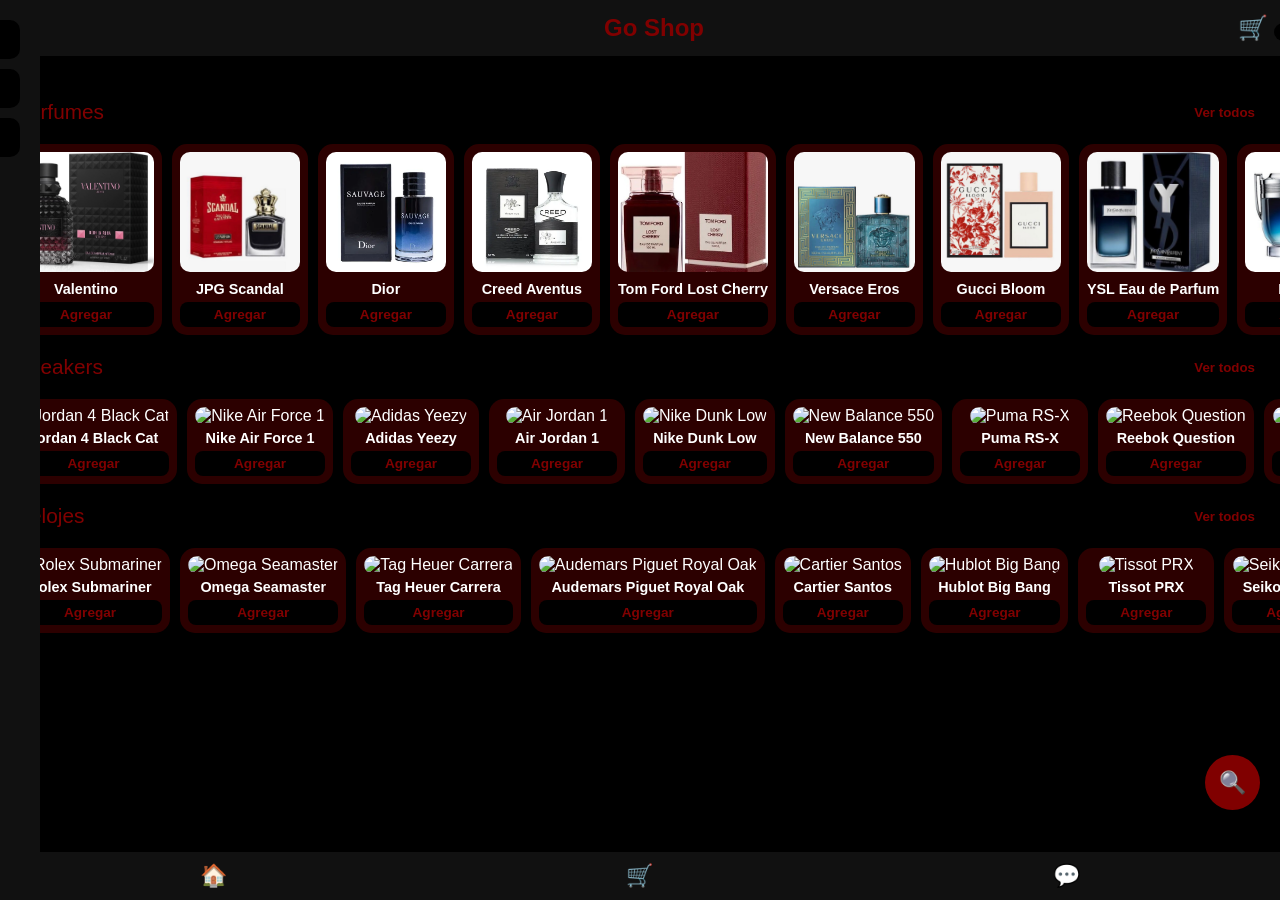
==== index.html @ fd68e211 "Update index.html" ====
<!DOCTYPE html>
<html lang="es">
<head>
<meta charset="UTF-8">
<meta name="viewport" content="width=device-width, initial-scale=1.0">
<title>Go Shop</title>
<link rel="stylesheet" href="styles.css">
</head>
<body>

<header>
  <div class="menu-btn" id="menuBtn">☰</div>
  <b>Go Shop</b>
  <div class="cart-btn" onclick="goCart()">🛒 <span id="cartCount">0</span></div>
</header>

<!-- MENÚ LATERAL -->
<div class="side-menu" id="menu">
  <button onclick="toggleSub()">Productos ▸</button>
  <div class="submenu" id="submenu">
    <button onclick="location.href='perfumes.html'">Perfumes</button>
    <button onclick="location.href='sneakers.html'">Sneakers</button>
    <button onclick="location.href='relojes.html'">Relojes</button>
  </div>
  <button onclick="showFavs()">❤️ Favoritos</button>
  <button onclick="openWA()">💬 Contacto</button>
</div>

<!-- OVERLAY para cerrar el menú -->
<div id="overlay"></div>

<!-- BUSCADOR -->
<div class="search-fab" onclick="toggleSearch()">🔍</div>
<div class="search-box" id="searchBox">
  <input type="text" placeholder="Buscar..." oninput="search(this.value)">
</div>

<main style="padding-top:90px; padding-bottom:90px">

  <div class="section-title">
    Perfumes
    <button onclick="location.href='perfumes.html'">Ver todos</button>
  </div>
  <div class="horizontal-scroll" id="perfumes"></div>

  <div class="section-title">
    Sneakers
    <button onclick="location.href='sneakers.html'">Ver todos</button>
  </div>
  <div class="horizontal-scroll" id="sneakers"></div>

  <div class="section-title">
    Relojes
    <button onclick="location.href='relojes.html'">Ver todos</button>
  </div>
  <div class="horizontal-scroll" id="relojes"></div>

</main>

<!-- MOBILE BAR -->
<div class="mobile-bar">
  <button onclick="location.reload()">🏠</button>
  <button onclick="goCart()">🛒</button>
  <button onclick="openWA()">💬</button>
</div>

<script src="script.js"></script>
</body>
</html>
---- styles.css ----
:root{
  --primary:#800000; /* rojo vino */
  --dark:#111;
  --bg:#000;
  --card-bg:#2c0000;
}

body{
  margin:0;
  font-family:Arial, sans-serif;
  background:var(--bg);
  color:#fff;
  overflow-x:hidden;
}

/* HEADER */
header{
  position:fixed;
  top:0;
  width:100%;
  background:var(--dark);
  color:var(--primary);
  display:flex;
  align-items:center;
  justify-content:center;
  padding:14px;
  font-size:1.5rem;
  z-index:1000;
}
.menu-btn, .cart-btn{
  position:absolute;
  font-size:24px;
  cursor:pointer;
}
.menu-btn{left:15px;}
.cart-btn{right:15px;}
.cart-btn span{
  background:var(--bg);
  padding:2px 6px;
  border-radius:50%;
  font-size:12px;
}

/* SIDE MENU */
.side-menu{
  position:fixed;
  top:0;
  left:-260px;
  width:260px;
  height:100%;
  background:var(--dark);
  padding:20px;
  transition:left 0.3s ease;
  z-index:2000;
  overflow-y:auto;
}
.side-menu.open{left:0;}
.side-menu button{
  width:100%;
  background:var(--bg);
  color:var(--primary);
  border:none;
  padding:12px;
  border-radius:10px;
  margin-bottom:10px;
  font-weight:bold;
  cursor:pointer;
  text-align:left;
}
.submenu{
  max-height:0;
  overflow:hidden;
  transition:max-height 0.3s ease;
  margin-left:10px;
}

/* BUSCADOR */
.search-fab{
  position:fixed;
  bottom:90px;
  right:20px;
  background:var(--primary);
  color:#fff;
  width:55px;
  height:55px;
  border-radius:50%;
  display:flex;
  justify-content:center;
  align-items:center;
  font-size:22px;
  cursor:pointer;
  z-index:3000;
}
.search-box{
  position:fixed;
  bottom:160px;
  right:20px;
  width:0;
  overflow:hidden;
  transition:0.3s;
}
.search-box input{
  width:220px;
  padding:12px;
  border-radius:25px;
  border:none;
}

/* SECCIONES */
.section-title{
  display:flex;
  justify-content:space-between;
  align-items:center;
  padding:10px 15px;
  font-size:1.3rem;
  color:var(--primary);
}
.section-title button{
  background:#000;
  color:var(--primary);
  border:none;
  padding:4px 10px;
  border-radius:6px;
  font-weight:bold;
  cursor:pointer;
}

/* SCROLL HORIZONTAL */
.horizontal-scroll{
  display:flex;
  overflow-x:auto;
  padding:10px;
  gap:10px;
  scroll-behavior:smooth;
}
.horizontal-scroll::-webkit-scrollbar{
  height:6px;
}
.horizontal-scroll::-webkit-scrollbar-thumb{
  background:var(--primary);
  border-radius:10px;
}

/* TARJETAS */
.card{
  min-width:120px;
  background:var(--card-bg);
  color:#fff;
  border-radius:15px;
  padding:8px;
  text-align:center;
  flex-shrink:0;
  transition:transform 0.2s;
}
.card:hover{transform:scale(1.05);}
.card img{
  width:100%;
  border-radius:10px;
  height:120px;
  object-fit:cover;
  margin-bottom:5px;
}
.card b{display:block;font-size:0.9rem;margin-bottom:5px;}
.card button{
  width:100%;
  padding:5px;
  border:none;
  border-radius:8px;
  background:#000;
  color:var(--primary);
  cursor:pointer;
  font-weight:bold;
  font-size:0.85rem;
}

/* MOBILE BAR */
.mobile-bar{
  position:fixed;
  bottom:0;
  width:100%;
  display:flex;
  justify-content:space-around;
  padding:10px 0;
  background:var(--dark);
}
.mobile-bar button{
  background:none;
  border:none;
  color:var(--primary);
  font-size:22px;
}

/* ANIMACIONES */
@keyframes fadeUp{
  from{opacity:0;transform:translateY(15px);}
  to{opacity:1;transform:translateY(0);}
}

/* RESPONSIVE */
@media screen and (max-width:600px){
  .card{min-width:100px;height:auto;}
  .card img{height:100px;}
  .section-title{font-size:1.1rem;padding:8px 10px;}
  .horizontal-scroll{gap:5px;padding:5px;}
}
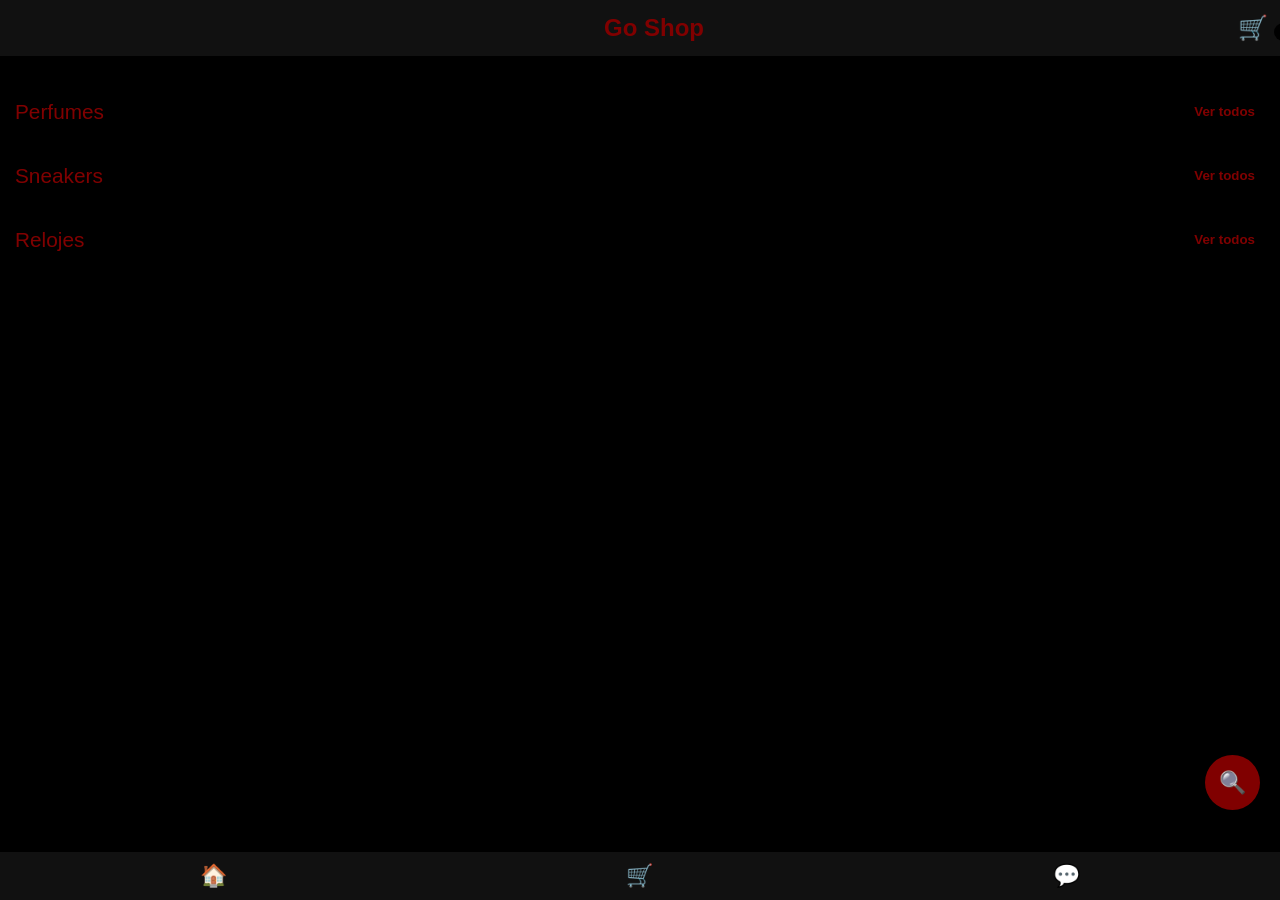
==== commit aa180cc1: "Update index.html" ====
--- a/index.html
+++ b/index.html
@@ -9,25 +9,9 @@
 <body>
 
 <header>
-  <div class="menu-btn" id="menuBtn">☰</div>
   <b>Go Shop</b>
   <div class="cart-btn" onclick="goCart()">🛒 <span id="cartCount">0</span></div>
 </header>
-
-<!-- MENÚ LATERAL -->
-<div class="side-menu" id="menu">
-  <button onclick="toggleSub()">Productos ▸</button>
-  <div class="submenu" id="submenu">
-    <button onclick="location.href='perfumes.html'">Perfumes</button>
-    <button onclick="location.href='sneakers.html'">Sneakers</button>
-    <button onclick="location.href='relojes.html'">Relojes</button>
-  </div>
-  <button onclick="showFavs()">❤️ Favoritos</button>
-  <button onclick="openWA()">💬 Contacto</button>
-</div>
-
-<!-- OVERLAY para cerrar el menú -->
-<div id="overlay"></div>
 
 <!-- BUSCADOR -->
 <div class="search-fab" onclick="toggleSearch()">🔍</div>
--- a/styles.css
+++ b/styles.css
@@ -2,18 +2,18 @@
   --primary:#800000; /* rojo vino */
   --dark:#111;
   --bg:#000;
-  --card-bg:#2c0000;
-}
-
+}
+
+/* ======= GENERAL ======= */
 body{
-  margin:0;
-  font-family:Arial, sans-serif;
   background:var(--bg);
   color:#fff;
+  font-family:Arial, sans-serif;
+  margin:0;
   overflow-x:hidden;
 }
 
-/* HEADER */
+/* ======= HEADER ======= */
 header{
   position:fixed;
   top:0;
@@ -21,16 +21,17 @@
   background:var(--dark);
   color:var(--primary);
   display:flex;
+  justify-content:center;
   align-items:center;
-  justify-content:center;
   padding:14px;
+  z-index:1000;
   font-size:1.5rem;
-  z-index:1000;
 }
 .menu-btn, .cart-btn{
   position:absolute;
   font-size:24px;
   cursor:pointer;
+  user-select:none;
 }
 .menu-btn{left:15px;}
 .cart-btn{right:15px;}
@@ -41,7 +42,19 @@
   font-size:12px;
 }
 
-/* SIDE MENU */
+/* ======= OVERLAY ======= */
+#overlay{
+  position:fixed;
+  top:0;
+  left:0;
+  width:100%;
+  height:100%;
+  background:rgba(0,0,0,0.6);
+  z-index:1500;
+  display:none;
+}
+
+/* ======= MENÚ LATERAL ======= */
 .side-menu{
   position:fixed;
   top:0;
@@ -54,7 +67,9 @@
   z-index:2000;
   overflow-y:auto;
 }
-.side-menu.open{left:0;}
+.side-menu.open{
+  left:0;
+}
 .side-menu button{
   width:100%;
   background:var(--bg);
@@ -64,17 +79,16 @@
   border-radius:10px;
   margin-bottom:10px;
   font-weight:bold;
-  cursor:pointer;
   text-align:left;
 }
 .submenu{
+  overflow:hidden;
   max-height:0;
-  overflow:hidden;
   transition:max-height 0.3s ease;
   margin-left:10px;
 }
 
-/* BUSCADOR */
+/* ======= BUSCADOR ======= */
 .search-fab{
   position:fixed;
   bottom:90px;
@@ -85,11 +99,11 @@
   height:55px;
   border-radius:50%;
   display:flex;
+  align-items:center;
   justify-content:center;
-  align-items:center;
   font-size:22px;
-  cursor:pointer;
   z-index:3000;
+  cursor:pointer;
 }
 .search-box{
   position:fixed;
@@ -97,7 +111,7 @@
   right:20px;
   width:0;
   overflow:hidden;
-  transition:0.3s;
+  transition:.3s;
 }
 .search-box input{
   width:220px;
@@ -106,16 +120,15 @@
   border:none;
 }
 
-/* SECCIONES */
+/* ======= SECCIONES ======= */
 .section-title{
-  display:flex;
-  justify-content:space-between;
-  align-items:center;
-  padding:10px 15px;
+  text-align:left;
   font-size:1.3rem;
+  margin:10px 15px;
   color:var(--primary);
 }
 .section-title button{
+  float:right;
   background:#000;
   color:var(--primary);
   border:none;
@@ -124,64 +137,54 @@
   font-weight:bold;
   cursor:pointer;
 }
-
-/* SCROLL HORIZONTAL */
 .horizontal-scroll{
   display:flex;
   overflow-x:auto;
   padding:10px;
   gap:10px;
-  scroll-behavior:smooth;
 }
 .horizontal-scroll::-webkit-scrollbar{
-  height:6px;
+  height:8px;
 }
 .horizontal-scroll::-webkit-scrollbar-thumb{
   background:var(--primary);
   border-radius:10px;
 }
-
-/* TARJETAS */
 .card{
-  min-width:120px;
-  background:var(--card-bg);
+  min-width:140px;
+  flex-shrink:0;
+  background:var(--primary);
   color:#fff;
-  border-radius:15px;
-  padding:8px;
+  border-radius:16px;
+  padding:10px;
   text-align:center;
-  flex-shrink:0;
   transition:transform 0.2s;
 }
 .card:hover{transform:scale(1.05);}
 .card img{
   width:100%;
   border-radius:10px;
-  height:120px;
-  object-fit:cover;
-  margin-bottom:5px;
-}
-.card b{display:block;font-size:0.9rem;margin-bottom:5px;}
+}
 .card button{
   width:100%;
-  padding:5px;
+  padding:6px;
   border:none;
   border-radius:8px;
   background:#000;
   color:var(--primary);
-  cursor:pointer;
-  font-weight:bold;
-  font-size:0.85rem;
-}
-
-/* MOBILE BAR */
+  margin-top:5px;
+  cursor:pointer;
+}
+
+/* ======= MOBILE BAR ======= */
 .mobile-bar{
   position:fixed;
   bottom:0;
   width:100%;
+  background:var(--dark);
   display:flex;
   justify-content:space-around;
   padding:10px 0;
-  background:var(--dark);
 }
 .mobile-bar button{
   background:none;
@@ -190,16 +193,15 @@
   font-size:22px;
 }
 
-/* ANIMACIONES */
+/* ======= ANIMACIONES ======= */
 @keyframes fadeUp{
-  from{opacity:0;transform:translateY(15px);}
-  to{opacity:1;transform:translateY(0);}
-}
-
-/* RESPONSIVE */
+  from{opacity:0;transform:translateY(15px)}
+  to{opacity:1;transform:translateY(0)}
+}
+
+/* ======= RESPONSIVE ======= */
 @media screen and (max-width:600px){
-  .card{min-width:100px;height:auto;}
-  .card img{height:100px;}
-  .section-title{font-size:1.1rem;padding:8px 10px;}
-  .horizontal-scroll{gap:5px;padding:5px;}
-}
+  .card{min-width:120px;}
+  .horizontal-scroll{padding:5px;gap:5px;}
+  .section-title{font-size:1.1rem;margin:8px 10px;}
+}
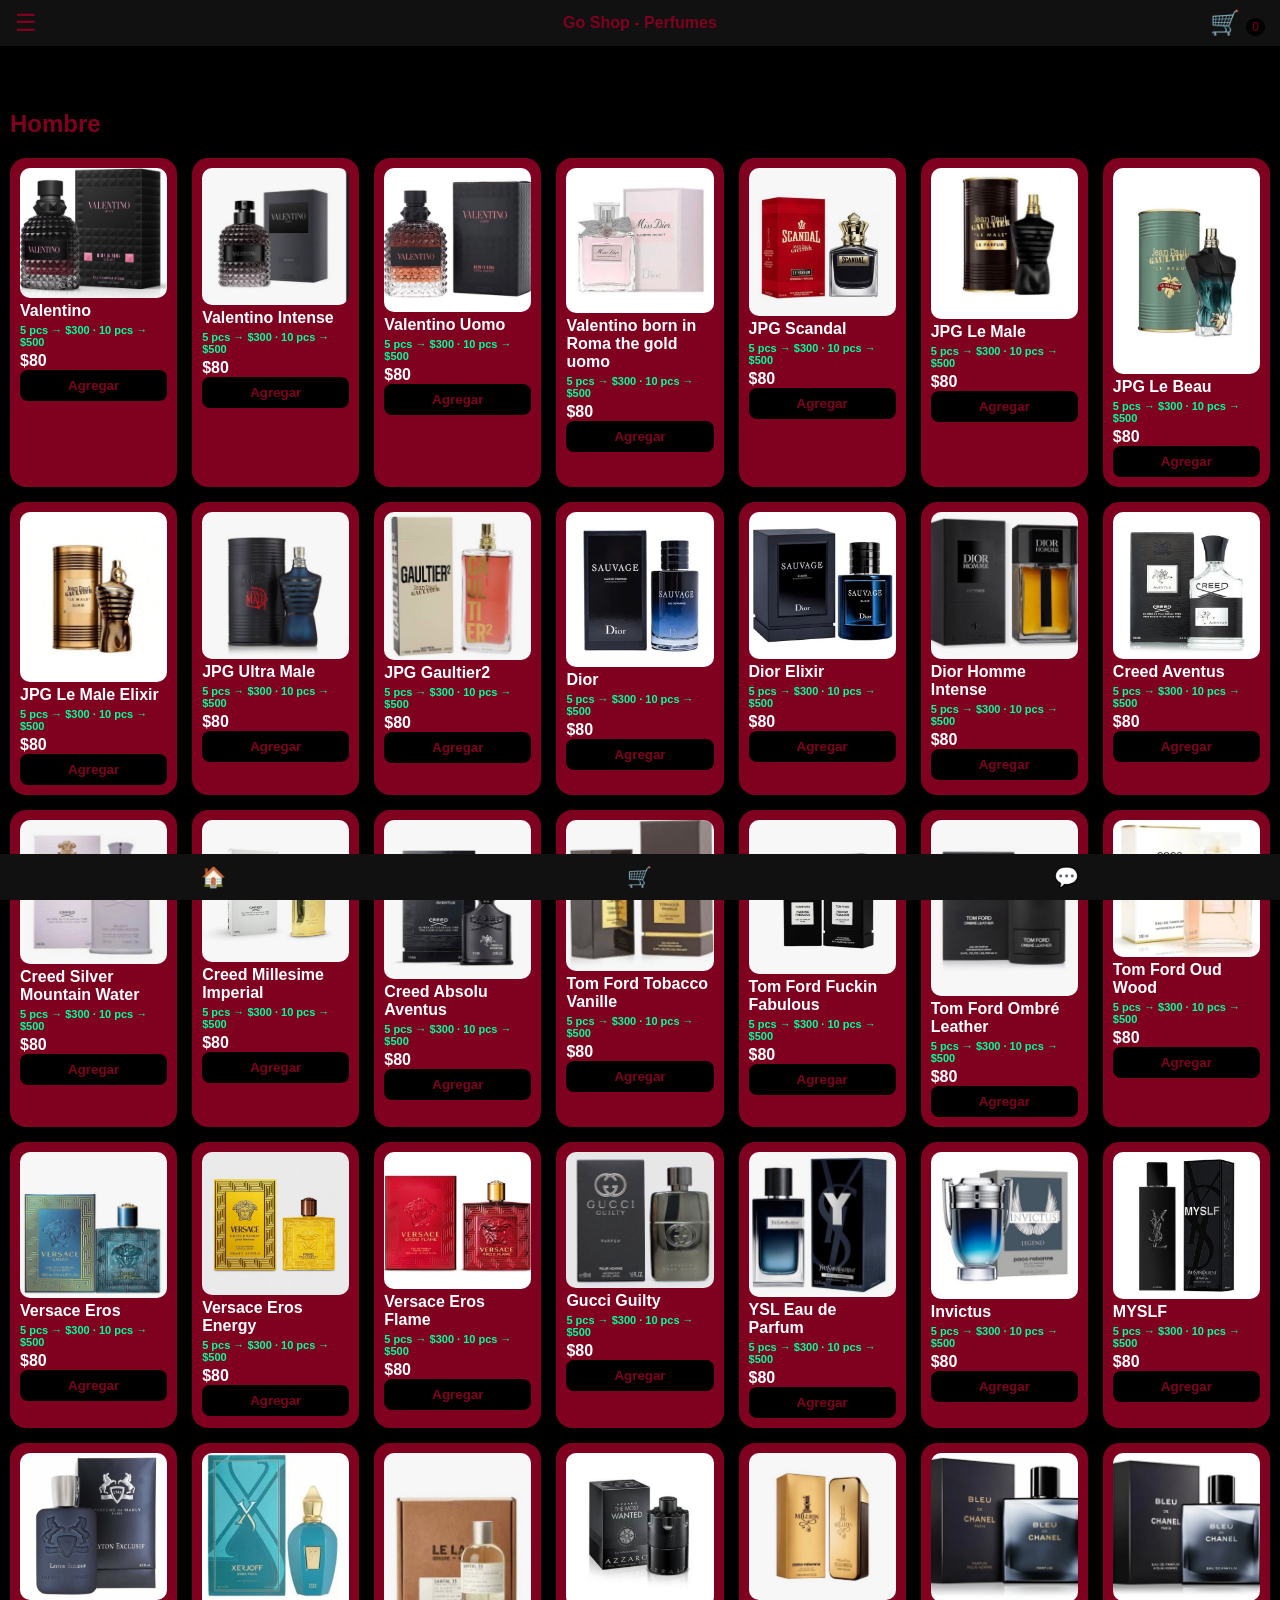
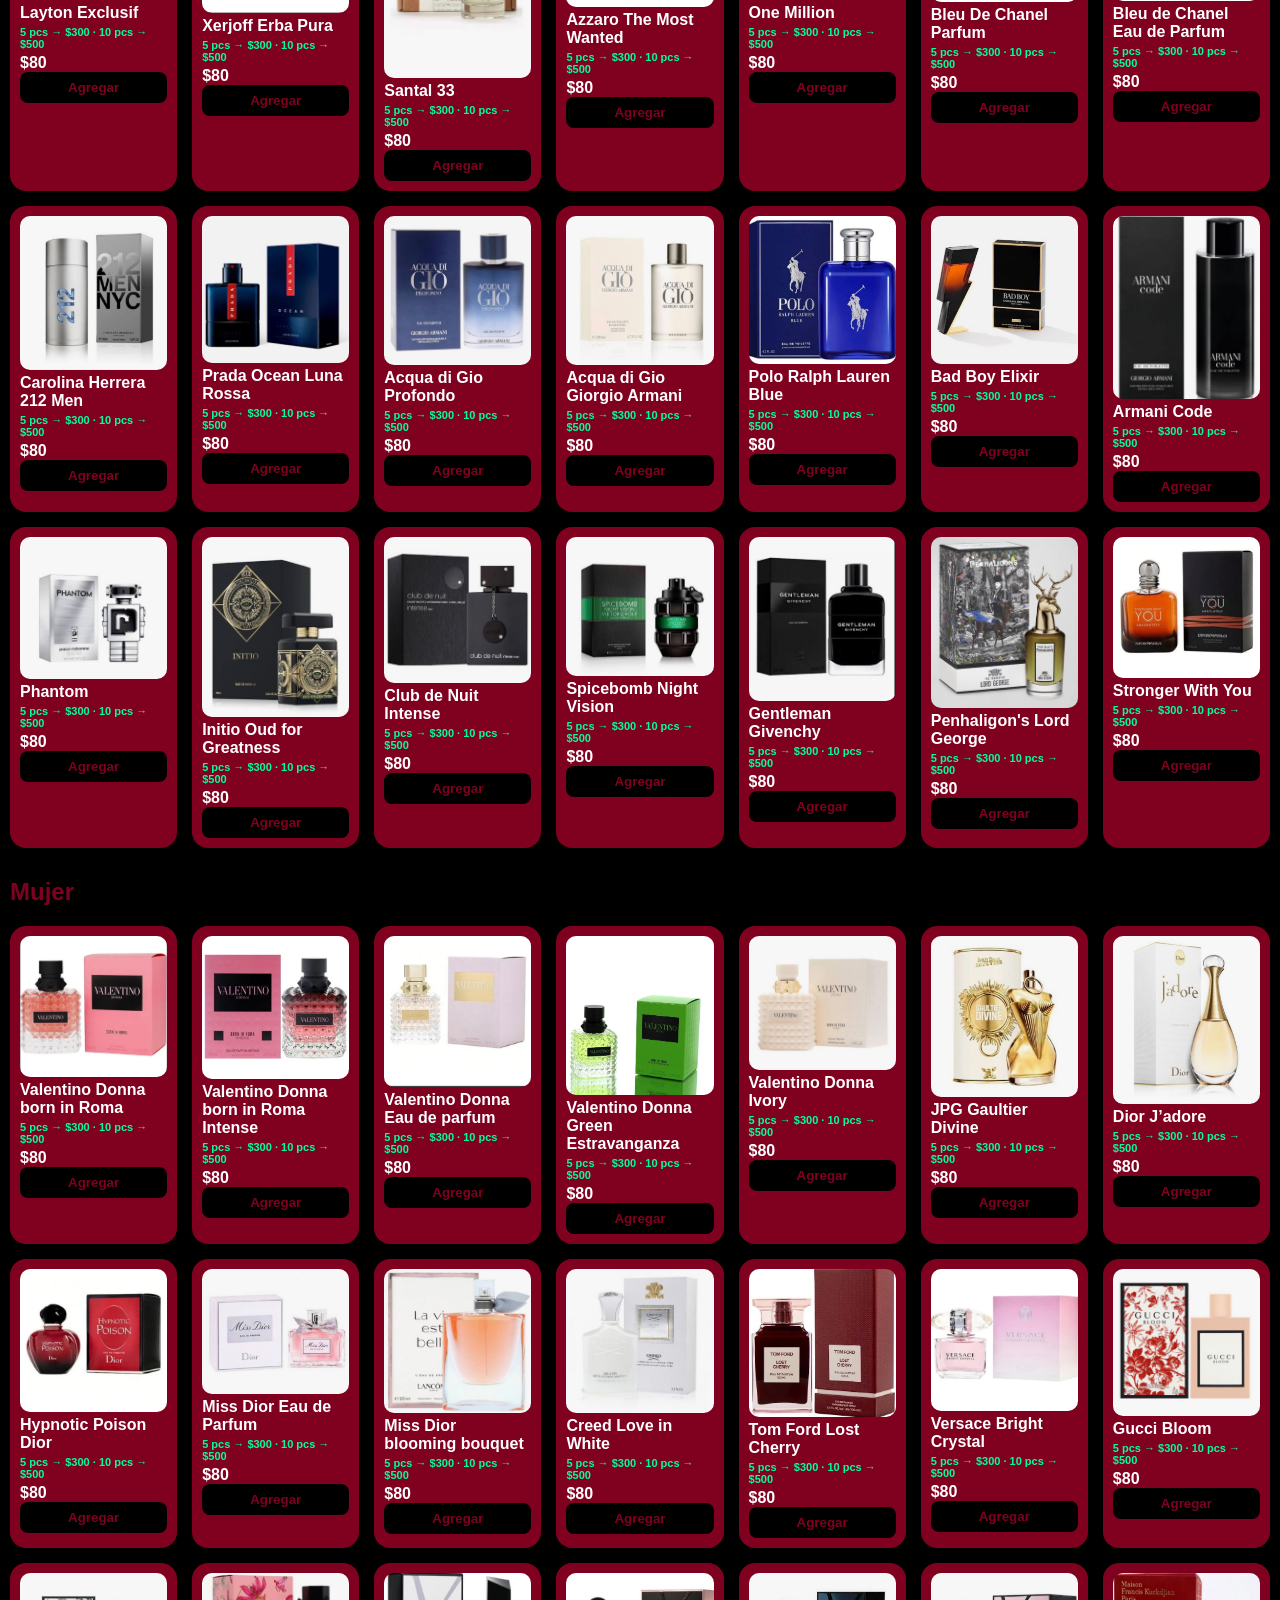
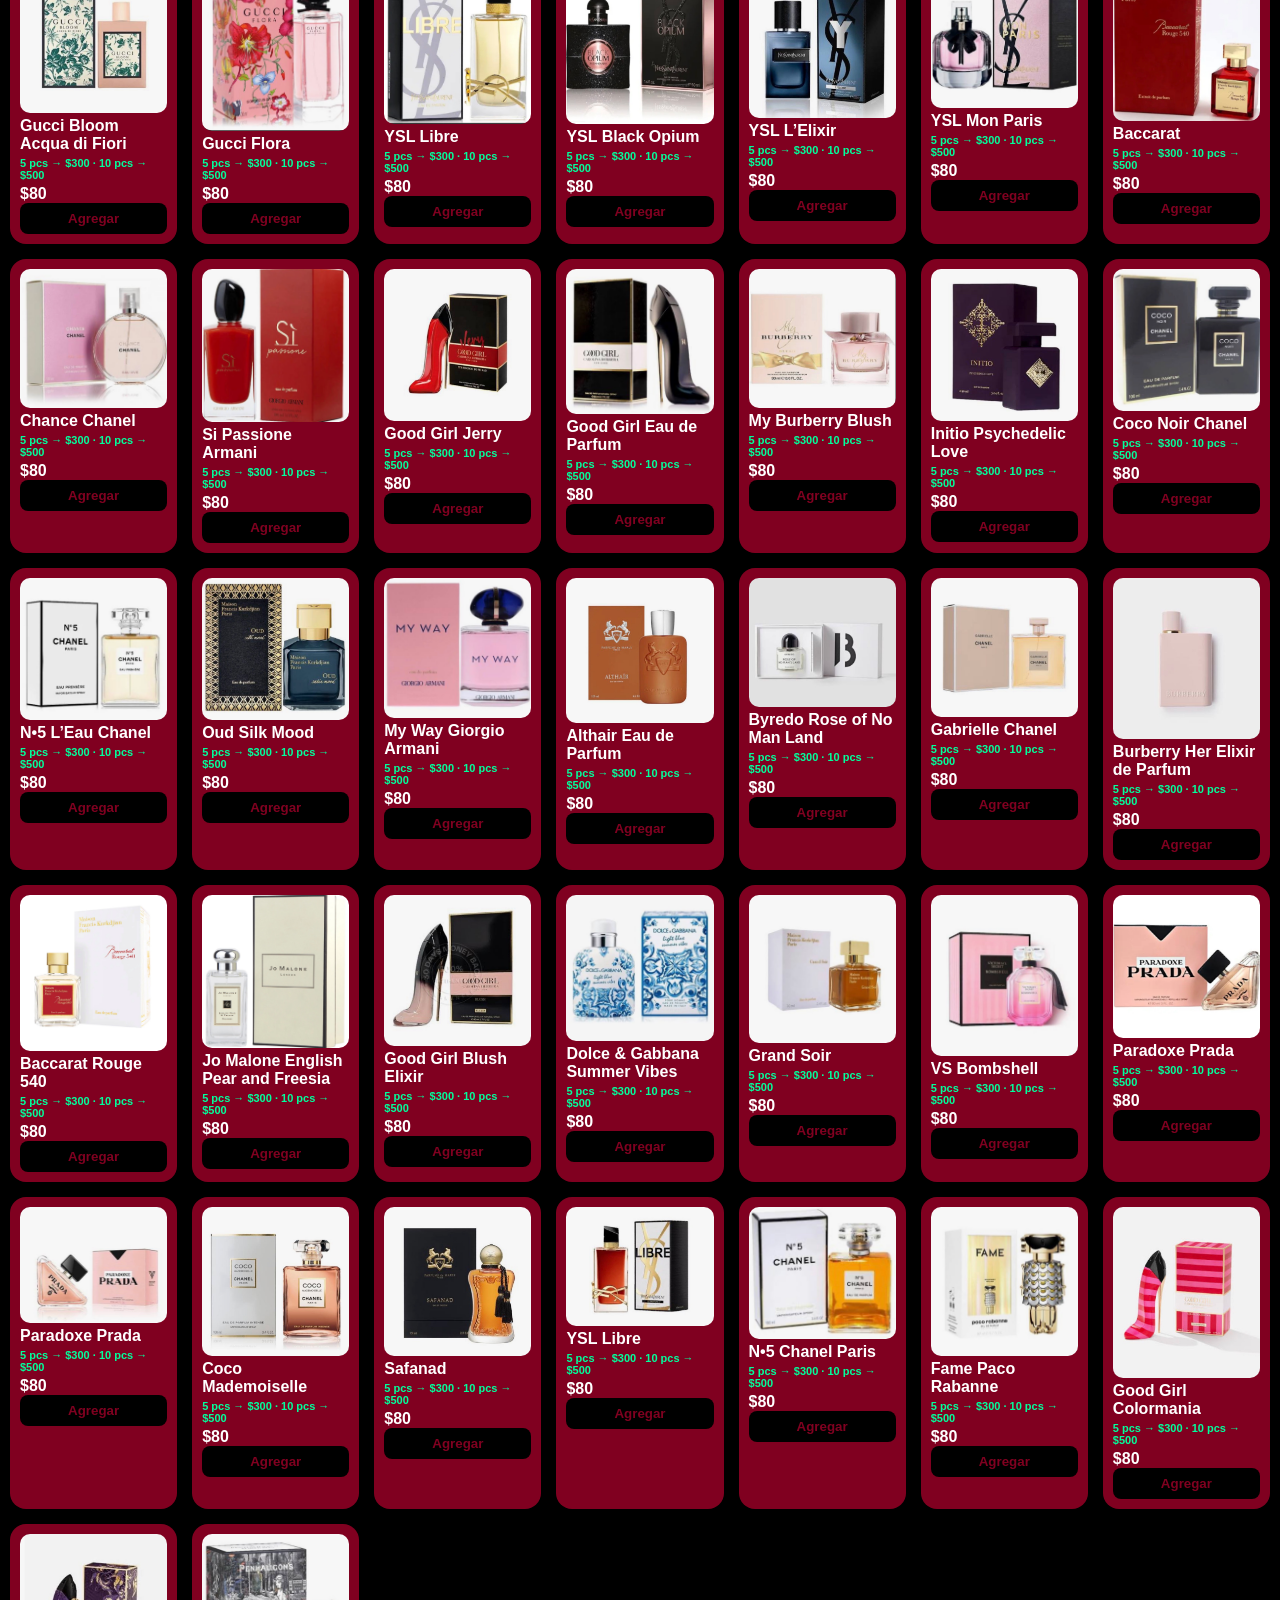
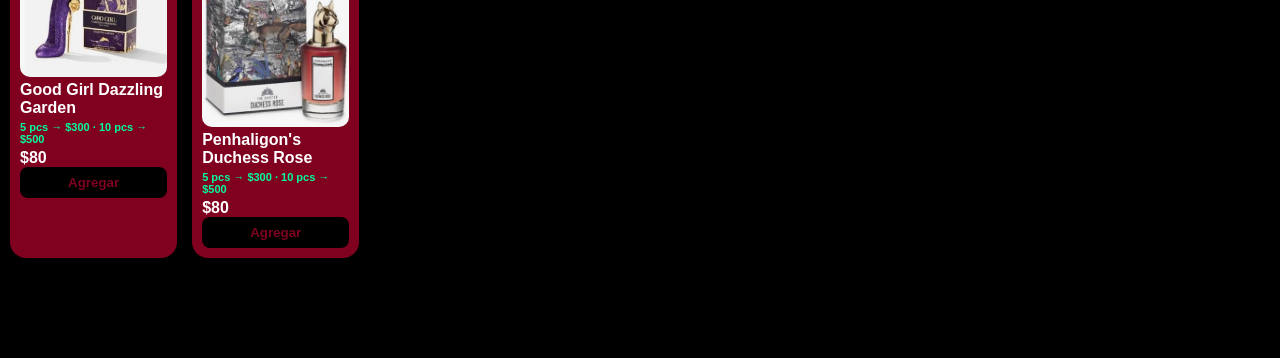
==== commit 1215c2f3: "Update index.html" ====
--- a/index.html
+++ b/index.html
@@ -3,51 +3,318 @@
 <head>
 <meta charset="UTF-8">
 <meta name="viewport" content="width=device-width, initial-scale=1.0">
-<title>Go Shop</title>
-<link rel="stylesheet" href="styles.css">
+<title>Perfumes - Go Shop</title>
+<style>
+:root{
+  --vino:#800020;
+  --dark:#111;
+}
+*{box-sizing:border-box;}
+body{
+  background:#000;
+  color:#fff;
+  font-family:Arial,sans-serif;
+  margin:0;
+  padding:0;
+  overflow-x:hidden;
+}
+
+/* HEADER */
+header{
+  position:fixed;
+  top:0;
+  width:100%;
+  background:var(--dark);
+  color:var(--vino);
+  display:flex;
+  justify-content:center;
+  align-items:center;
+  padding:14px;
+  z-index:1000;
+}
+.menu-btn,.cart-btn{
+  position:absolute;
+  font-size:24px;
+  cursor:pointer;
+}
+.menu-btn{left:15px}
+.cart-btn{right:15px}
+.cart-btn span{
+  background:#000;
+  padding:2px 6px;
+  border-radius:50%;
+  font-size:12px;
+}
+
+/* MAIN */
+main{padding-top:90px;padding-bottom:90px}
+
+/* PRODUCTOS */
+.products{
+  display:grid;
+  grid-template-columns:repeat(auto-fill,minmax(160px,1fr));
+  gap:15px;
+  padding:10px;
+}
+.card{
+  background:var(--vino);
+  color:#fff;
+  border-radius:16px;
+  padding:10px;
+  position:relative;
+}
+.card img{
+  width:100%;
+  border-radius:10px;
+}
+.card button{
+  width:100%;
+  padding:8px;
+  border:none;
+  border-radius:8px;
+  background:#000;
+  color:var(--vino);
+  font-weight:bold;
+  cursor:pointer;
+}
+.card .mayoreo{
+  font-size:11px;
+  font-weight:bold;
+  margin:4px 0;
+  color:#00ff9c;
+}
+
+/* SECCIONES */
+h2{
+  margin:20px 10px 10px 10px;
+  color:var(--vino);
+}
+
+/* MOBILE BAR */
+.mobile-bar{
+  position:fixed;
+  bottom:0;
+  width:100%;
+  background:#111;
+  display:flex;
+  justify-content:space-around;
+  padding:10px 0;
+}
+.mobile-bar button{
+  background:none;
+  border:none;
+  color:var(--vino);
+  font-size:20px;
+}
+
+/* ANIMACIÓN */
+@keyframes fadeUp{
+  from{opacity:0;transform:translateY(15px)}
+  to{opacity:1;transform:translateY(0)}
+}
+</style>
 </head>
 <body>
 
 <header>
-  <b>Go Shop</b>
+  <div class="menu-btn" onclick="toggleMenu()">☰</div>
+  <b>Go Shop - Perfumes</b>
   <div class="cart-btn" onclick="goCart()">🛒 <span id="cartCount">0</span></div>
 </header>
 
-<!-- BUSCADOR -->
-<div class="search-fab" onclick="toggleSearch()">🔍</div>
-<div class="search-box" id="searchBox">
-  <input type="text" placeholder="Buscar..." oninput="search(this.value)">
-</div>
-
-<main style="padding-top:90px; padding-bottom:90px">
-
-  <div class="section-title">
-    Perfumes
-    <button onclick="location.href='perfumes.html'">Ver todos</button>
-  </div>
-  <div class="horizontal-scroll" id="perfumes"></div>
-
-  <div class="section-title">
-    Sneakers
-    <button onclick="location.href='sneakers.html'">Ver todos</button>
-  </div>
-  <div class="horizontal-scroll" id="sneakers"></div>
-
-  <div class="section-title">
-    Relojes
-    <button onclick="location.href='relojes.html'">Ver todos</button>
-  </div>
-  <div class="horizontal-scroll" id="relojes"></div>
-
+<main>
+  <h2>Hombre</h2>
+  <div id="products-hombre" class="products"></div>
+
+  <h2>Mujer</h2>
+  <div id="products-mujer" class="products"></div>
 </main>
 
-<!-- MOBILE BAR -->
 <div class="mobile-bar">
-  <button onclick="location.reload()">🏠</button>
+  <button onclick="location.href='index.html'">🏠</button>
   <button onclick="goCart()">🛒</button>
   <button onclick="openWA()">💬</button>
 </div>
 
-<script src="script.js"></script>
+<script>
+const data=[
+  // ====== VALENTINO ======
+  {name:"Valentino", price:80, cat:"Perfumes Hombre", img:"images/perfume1.jpg"},
+  {name:"Valentino Intense", price:80, cat:"Perfumes Hombre", img:"images/perfume15.jpg"},
+  {name:"Valentino Uomo", price:80, cat:"Perfumes Hombre", img:"images/perfume44.jpg"},
+  {name:"Valentino Donna born in Roma", price:80, cat:"Perfumes Mujer", img:"images/perfume21.jpg"},
+  {name:"Valentino Donna born in Roma Intense", price:80, cat:"Perfumes Mujer", img:"images/perfume22.jpg"},
+  {name:"Valentino Donna Eau de parfum", price:80, cat:"Perfumes Mujer", img:"images/perfume47.jpg"},
+  {name:"Valentino Donna Green Estravanganza", price:80, cat:"Perfumes Mujer", img:"images/perfume104.jpg"},
+  {name:"Valentino Donna Ivory", price:80, cat:"Perfumes Mujer", img:"images/perfume107.jpg"},
+  {name:"Valentino born in Roma the gold uomo", price:80, cat:"Perfumes Hombre", img:"images/perfume23.jpg"},
+
+  // ====== JPG ======
+  {name:"JPG Scandal", price:80, cat:"Perfumes Hombre", img:"images/perfume10.jpg"},
+  {name:"JPG Le Male", price:80, cat:"Perfumes Hombre", img:"images/perfume11.jpg"},
+  {name:"JPG Le Beau", price:80, cat:"Perfumes Hombre", img:"images/perfume12.jpg"},
+  {name:"JPG Le Male Elixir", price:80, cat:"Perfumes Hombre", img:"images/perfume13.jpg"},
+  {name:"JPG Ultra Male", price:80, cat:"Perfumes Hombre", img:"images/perfume14.jpg"},
+  {name:"JPG Gaultier2", price:80, cat:"Perfumes Hombre", img:"images/perfume54.jpg"},
+  {name:"JPG Gaultier Divine", price:80, cat:"Perfumes Mujer", img:"images/perfume80.jpg"},
+
+  // ====== DIOR ======
+  {name:"Dior", price:80, cat:"Perfumes Hombre", img:"images/perfume3.jpg"},
+  {name:"Dior Elixir", price:80, cat:"Perfumes Hombre", img:"images/perfume4.jpg"},
+  {name:"Dior J’adore", price:80, cat:"Perfumes Mujer", img:"images/perfume18.jpg"},
+  {name:"Dior Homme Intense", price:80, cat:"Perfumes Hombre", img:"images/perfume81.jpg"},
+  {name:"Hypnotic Poison Dior", price:80, cat:"Perfumes Mujer", img:"images/perfume68.jpg"},
+  {name:"Miss Dior Eau de Parfum", price:80, cat:"Perfumes Mujer", img:"images/perfume92.jpg"},
+  {name:"Miss Dior blooming bouquet", price:80, cat:"Perfumes Mujer", img:"images/perfume24.jpg"},
+
+  // ====== CREED ======
+  {name:"Creed Aventus", price:80, cat:"Perfumes Hombre", img:"images/perfume6.jpg"},
+  {name:"Creed Silver Mountain Water", price:80, cat:"Perfumes Hombre", img:"images/perfume36.jpg"},
+  {name:"Creed Millesime Imperial", price:80, cat:"Perfumes Hombre", img:"images/perfume48.jpg"},
+  {name:"Creed Absolu Aventus", price:80, cat:"Perfumes Hombre", img:"images/perfume64.jpg"},
+  {name:"Creed Love in White", price:80, cat:"Perfumes Mujer", img:"images/perfume85.jpg"},
+
+  // ====== TOM FORD ======
+  {name:"Tom Ford Lost Cherry", price:80, cat:"Perfumes Mujer", img:"images/perfume33.jpg"},
+  {name:"Tom Ford Tobacco Vanille", price:80, cat:"Perfumes Hombre", img:"images/perfume35.jpg"},
+  {name:"Tom Ford Fuckin Fabulous", price:80, cat:"Perfumes Hombre", img:"images/perfume37.jpg"},
+  {name:"Tom Ford Ombré Leather", price:80, cat:"Perfumes Hombre", img:"images/perfume86.jpg"},
+  {name:"Tom Ford Oud Wood", price:80, cat:"Perfumes Hombre", img:"images/perfume25.jpg"},
+
+  // ====== VERSACE ======
+  {name:"Versace Eros", price:80, cat:"Perfumes Hombre", img:"images/perfume40.jpg"},
+  {name:"Versace Eros Energy", price:80, cat:"Perfumes Hombre", img:"images/perfume56.jpg"},
+  {name:"Versace Eros Flame", price:80, cat:"Perfumes Hombre", img:"images/perfume60.jpg"},
+  {name:"Versace Bright Crystal", price:80, cat:"Perfumes Mujer", img:"images/perfume31.jpg"},
+
+  // ====== GUCCI ======
+  {name:"Gucci Bloom", price:80, cat:"Perfumes Mujer", img:"images/perfume39.jpg"},
+  {name:"Gucci Bloom Acqua di Fiori", price:80, cat:"Perfumes Mujer", img:"images/perfume52.jpg"},
+  {name:"Gucci Guilty", price:80, cat:"Perfumes Hombre", img:"images/perfume57.jpg"},
+  {name:"Gucci Flora", price:80, cat:"Perfumes Mujer", img:"images/perfume105.jpg"},
+
+  // ====== YSL ======
+  {name:"YSL Eau de Parfum", price:80, cat:"Perfumes Hombre", img:"images/perfume8.jpg"},
+  {name:"YSL Libre", price:80, cat:"Perfumes Mujer", img:"images/perfume42.jpg"},
+  {name:"YSL Black Opium", price:80, cat:"Perfumes Mujer", img:"images/perfume58.jpg"},
+  {name:"YSL L’Elixir", price:80, cat:"Perfumes Mujer", img:"images/perfume87.jpg"},
+  {name:"YSL Mon Paris", price:80, cat:"Perfumes Mujer", img:"images/perfume26.jpg"},
+
+  // ====== OTRAS MARCAS ======
+  {name:"Invictus", price:80, cat:"Perfumes Hombre", img:"images/perfume2.jpg"},
+  {name:"MYSLF", price:80, cat:"Perfumes Hombre", img:"images/perfume5.jpg"},
+  {name:"Layton Exclusif", price:80, cat:"Perfumes Hombre", img:"images/perfume7.jpg"},
+  {name:"Xerjoff Erba Pura", price:80, cat:"Perfumes Hombre", img:"images/perfume9.jpg"},
+  {name:"Santal 33", price:80, cat:"Perfumes Hombre", img:"images/perfume16.jpg"},
+  {name:"Azzaro The Most Wanted", price:80, cat:"Perfumes Hombre", img:"images/perfume17.jpg"},
+  {name:"One Million", price:80, cat:"Perfumes Hombre", img:"images/perfume27.jpg"},
+  {name:"Baccarat", price:80, cat:"Perfumes Mujer", img:"images/perfume28.jpg"},
+  {name:"Bleu De Chanel Parfum", price:80, cat:"Perfumes Hombre", img:"images/perfume29.jpg"},
+  {name:"Bleu de Chanel Eau de Parfum", price:80, cat:"Perfumes Hombre", img:"images/perfume30.jpg"},
+  {name:"Chance Chanel", price:80, cat:"Perfumes Mujer", img:"images/perfume41.jpg"},
+  {name:"Si Passione Armani", price:80, cat:"Perfumes Mujer", img:"images/perfume43.jpg"},
+  {name:"Good Girl Jerry", price:80, cat:"Perfumes Mujer", img:"images/perfume45.jpg"},
+  {name:"Good Girl Eau de Parfum", price:80, cat:"Perfumes Mujer", img:"images/perfume46.jpg"},
+  {name:"Carolina Herrera 212 Men", price:80, cat:"Perfumes Hombre", img:"images/perfume49.jpg"},
+  {name:"My Burberry Blush", price:80, cat:"Perfumes Mujer", img:"images/perfume50.jpg"},
+  {name:"Prada Ocean Luna Rossa", price:80, cat:"Perfumes Hombre", img:"images/perfume53.jpg"},
+  {name:"Initio Psychedelic Love", price:80, cat:"Perfumes Mujer", img:"images/perfume55.jpg"},
+  {name:"Coco Noir Chanel", price:80, cat:"Perfumes Mujer", img:"images/perfume59.jpg"},
+  {name:"N•5 L’Eau Chanel", price:80, cat:"Perfumes Mujer", img:"images/perfume61.jpg"},
+  {name:"Acqua di Gio Profondo", price:80, cat:"Perfumes Hombre", img:"images/perfume34.jpg"},
+  {name:"Acqua di Gio Giorgio Armani", price:80, cat:"Perfumes Hombre", img:"images/perfume62.jpg"},
+  {name:"Polo Ralph Lauren Blue", price:80, cat:"Perfumes Hombre", img:"images/perfume63.jpg"},
+  {name:"Oud Silk Mood", price:80, cat:"Perfumes Mujer", img:"images/perfume65.jpg"},
+  {name:"My Way Giorgio Armani", price:80, cat:"Perfumes Mujer", img:"images/perfume66.jpg"},
+  {name:"Althair Eau de Parfum", price:80, cat:"Perfumes Mujer", img:"images/perfume67.jpg"},
+  {name:"Byredo Rose of No Man Land", price:80, cat:"Perfumes Mujer", img:"images/perfume70.jpg"},
+  {name:"Gabrielle Chanel", price:80, cat:"Perfumes Mujer", img:"images/perfume73.jpg"},
+  {name:"Burberry Her Elixir de Parfum", price:80, cat:"Perfumes Mujer", img:"images/perfume74.jpg"},
+  {name:"Baccarat Rouge 540", price:80, cat:"Perfumes Mujer", img:"images/perfume75.jpg"},
+  {name:"Jo Malone English Pear and Freesia", price:80, cat:"Perfumes Mujer", img:"images/perfume77.jpg"},
+  {name:"Bad Boy Elixir", price:80, cat:"Perfumes Hombre", img:"images/perfume78.jpg"},
+  {name:"Armani Code", price:80, cat:"Perfumes Hombre", img:"images/perfume79.jpg"},
+  {name:"Phantom", price:80, cat:"Perfumes Hombre", img:"images/perfume82.jpg"},
+  {name:"Initio Oud for Greatness", price:80, cat:"Perfumes Hombre", img:"images/perfume83.jpg"},
+  {name:"Good Girl Blush Elixir", price:80, cat:"Perfumes Mujer", img:"images/perfume84.jpg"},
+  {name:"Dolce & Gabbana Summer Vibes", price:80, cat:"Perfumes Mujer", img:"images/perfume89.jpg"},
+  {name:"Grand Soir", price:80, cat:"Perfumes Mujer", img:"images/perfume90.jpg"},
+  {name:"VS Bombshell", price:80, cat:"Perfumes Mujer", img:"images/perfume91.jpg"},
+  {name:"Paradoxe Prada", price:80, cat:"Perfumes Mujer", img:"images/perfume32.jpg"},
+  {name:"Paradoxe Prada", price:80, cat:"Perfumes Mujer", img:"images/perfume93.jpg"},
+  {name:"Club de Nuit Intense", price:80, cat:"Perfumes Hombre", img:"images/perfume94.jpg"},
+  {name:"Coco Mademoiselle", price:80, cat:"Perfumes Mujer", img:"images/perfume95.jpg"},
+  {name:"Safanad", price:80, cat:"Perfumes Mujer", img:"images/perfume96.jpg"},
+  {name:"YSL Libre", price:80, cat:"Perfumes Mujer", img:"images/perfume97.jpg"},
+  {name:"N•5 Chanel Paris", price:80, cat:"Perfumes Mujer", img:"images/perfume98.jpg"},
+  {name:"Fame Paco Rabanne", price:80, cat:"Perfumes Mujer", img:"images/perfume99.jpg"},
+  {name:"Good Girl Colormania", price:80, cat:"Perfumes Mujer", img:"images/perfume100.jpg"},
+  {name:"Good Girl Dazzling Garden", price:80, cat:"Perfumes Mujer", img:"images/perfume101.jpg"},
+  {name:"Spicebomb Night Vision", price:80, cat:"Perfumes Hombre", img:"images/perfume102.jpg"},
+  {name:"Gentleman Givenchy", price:80, cat:"Perfumes Hombre", img:"images/perfume103.jpg"},
+  {name:"Penhaligon's Lord George", price:80, cat:"Perfumes Hombre", img:"images/perfume108.jpg"},
+  {name:"Penhaligon's Duchess Rose", price:80, cat:"Perfumes Mujer", img:"images/perfume109.jpg"},
+  {name:"Stronger With You", price:80, cat:"Perfumes Hombre", img:"images/perfume20.jpg"}
+];
+
+// ===== Carrito =====
+let cart=JSON.parse(localStorage.getItem("cart"))||[];
+
+// ===== Mayoreo =====
+function getMayoreoPrice(qty, base){
+  if(qty>=10) return 500;
+  if(qty>=5) return 300;
+  return base * qty;
+}
+
+// ===== Render =====
+function render(){
+  const hombres = document.getElementById("products-hombre");
+  const mujeres = document.getElementById("products-mujer");
+  hombres.innerHTML = "";
+  mujeres.innerHTML = "";
+
+  data.forEach(i=>{
+    const card = `
+    <div class="card">
+      <img src="${i.img}">
+      <b>${i.name}</b>
+      <div class="mayoreo">5 pcs → $300 · 10 pcs → $500</div>
+      <b>$${i.price}</b>
+      <button onclick='addCart(${JSON.stringify(i)})'>Agregar</button>
+    </div>`;
+    
+    if(i.cat.toLowerCase().includes("hombre")) hombres.innerHTML += card;
+    else mujeres.innerHTML += card;
+  });
+}
+
+// ===== Agregar al carrito =====
+function addCart(i){
+  const index = cart.findIndex(p=>p.name===i.name);
+  if(index!==-1){
+    cart[index].qty++;
+    cart[index].priceFinal = getMayoreoPrice(cart[index].qty,i.price);
+  } else {
+    cart.push({...i, qty:1, priceFinal:i.price});
+  }
+  localStorage.setItem("cart",JSON.stringify(cart));
+  updateCount();
+}
+
+// ===== Contador =====
+function updateCount(){
+  document.getElementById("cartCount").innerText=cart.reduce((s,p)=>s+p.qty,0);
+}
+
+// ===== Funciones adicionales =====
+function goCart(){location.href="pagina-del-carro.html";}
+function openWA(){window.open("https://wa.me/13129348674","_blank");}
+
+// ===== Inicializar =====
+render();
+updateCount();
+</script>
+
 </body>
 </html>
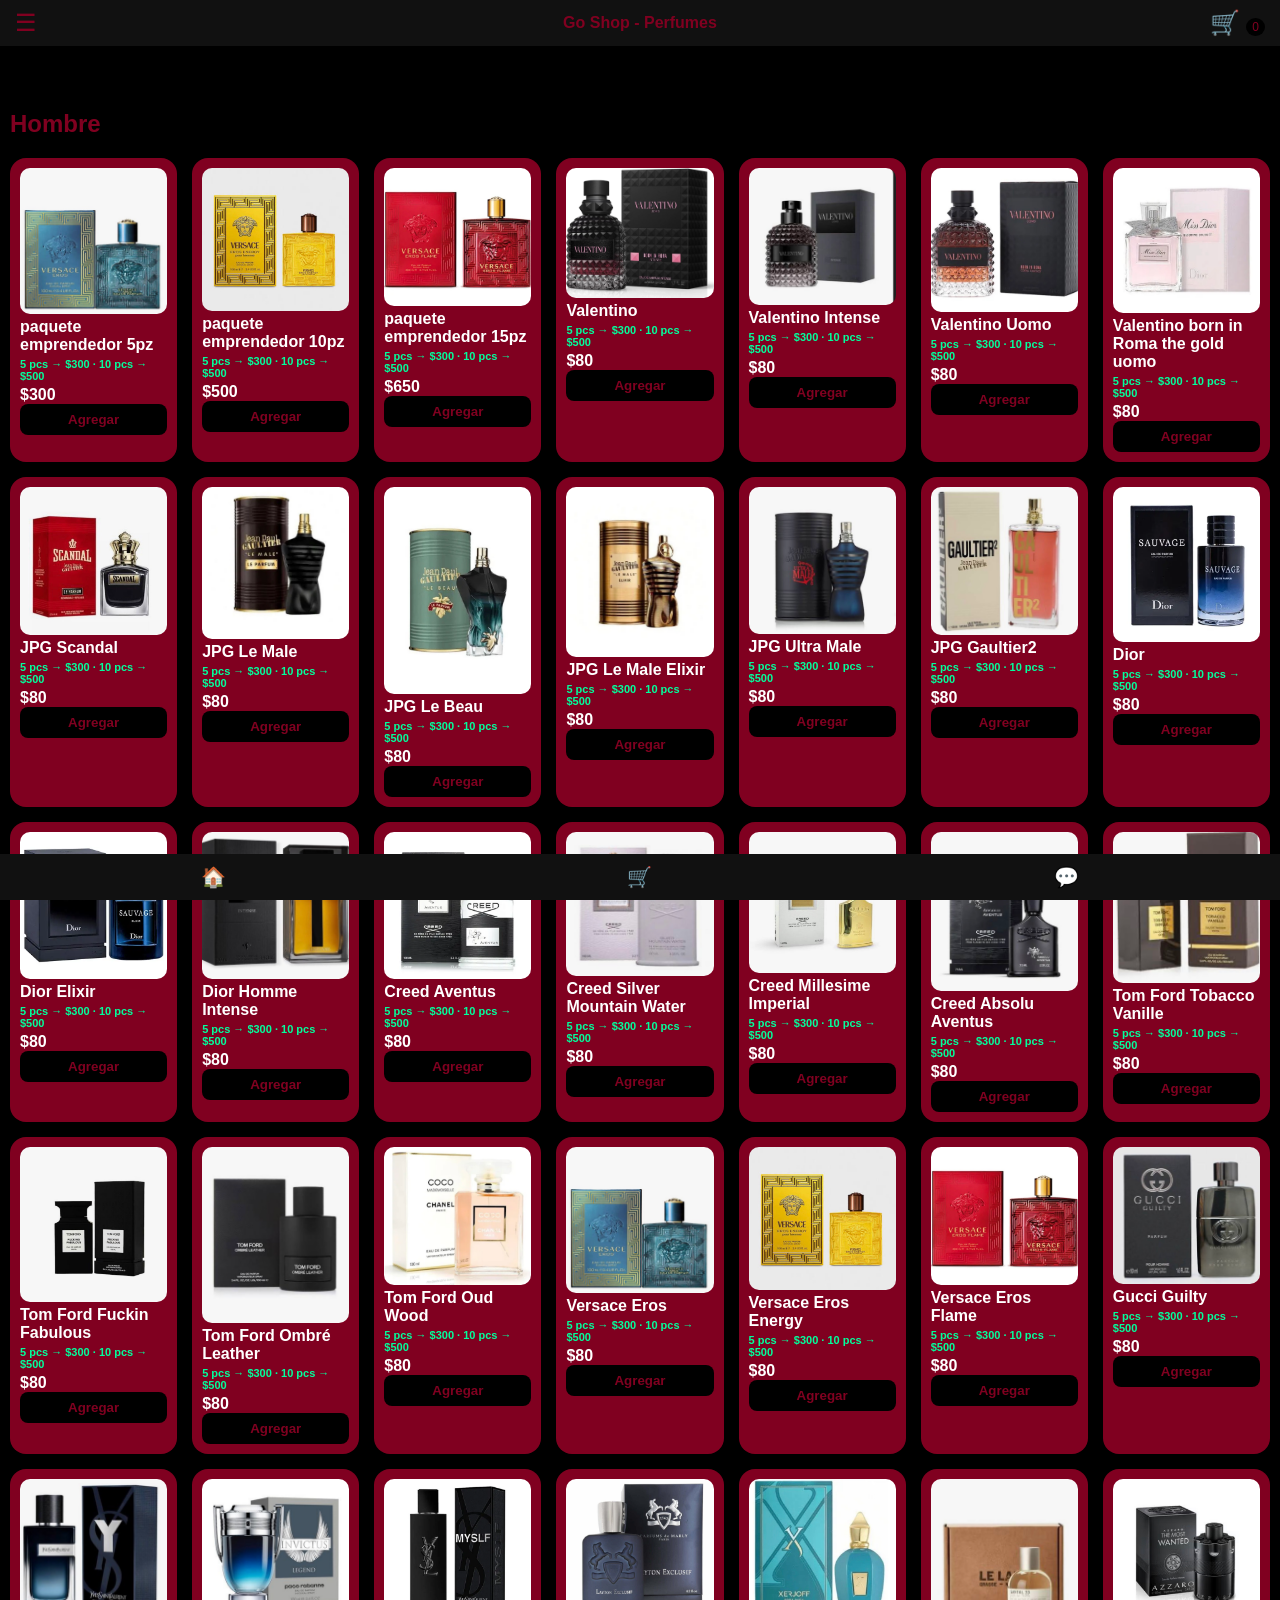
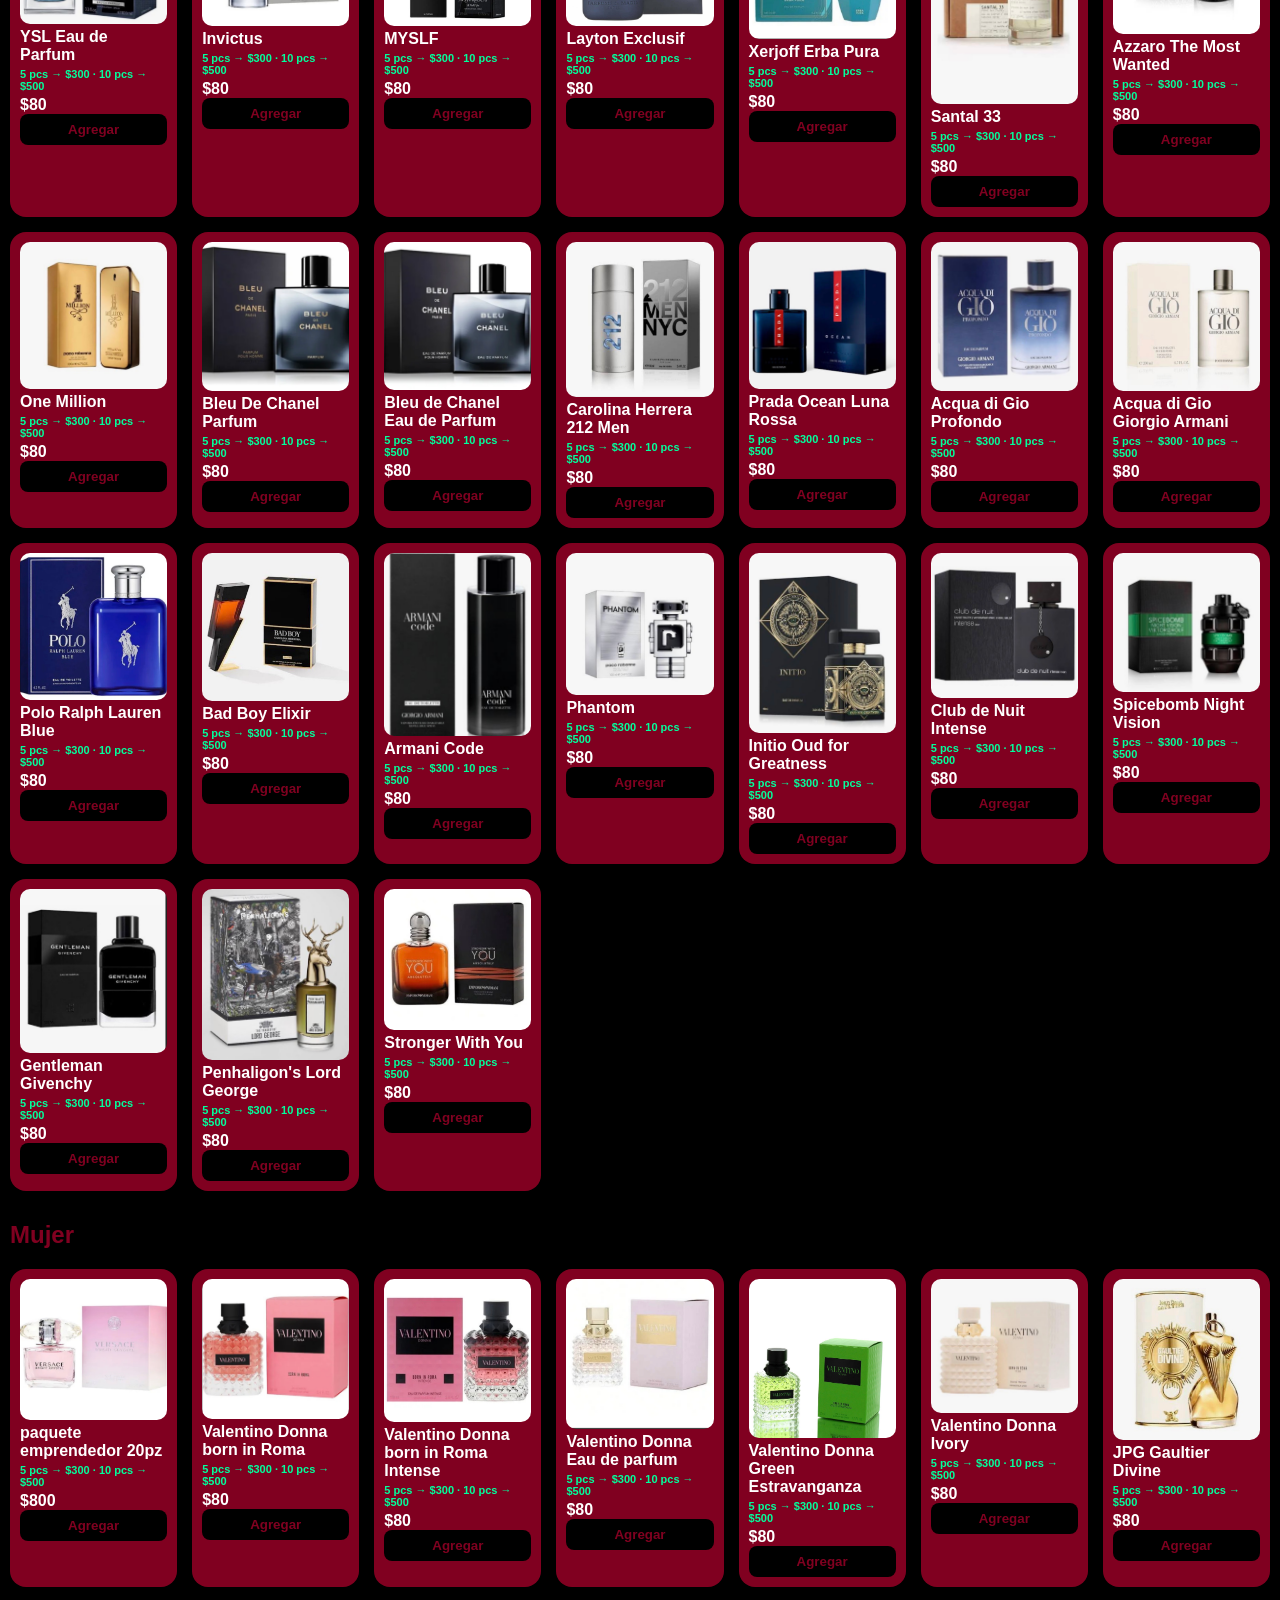
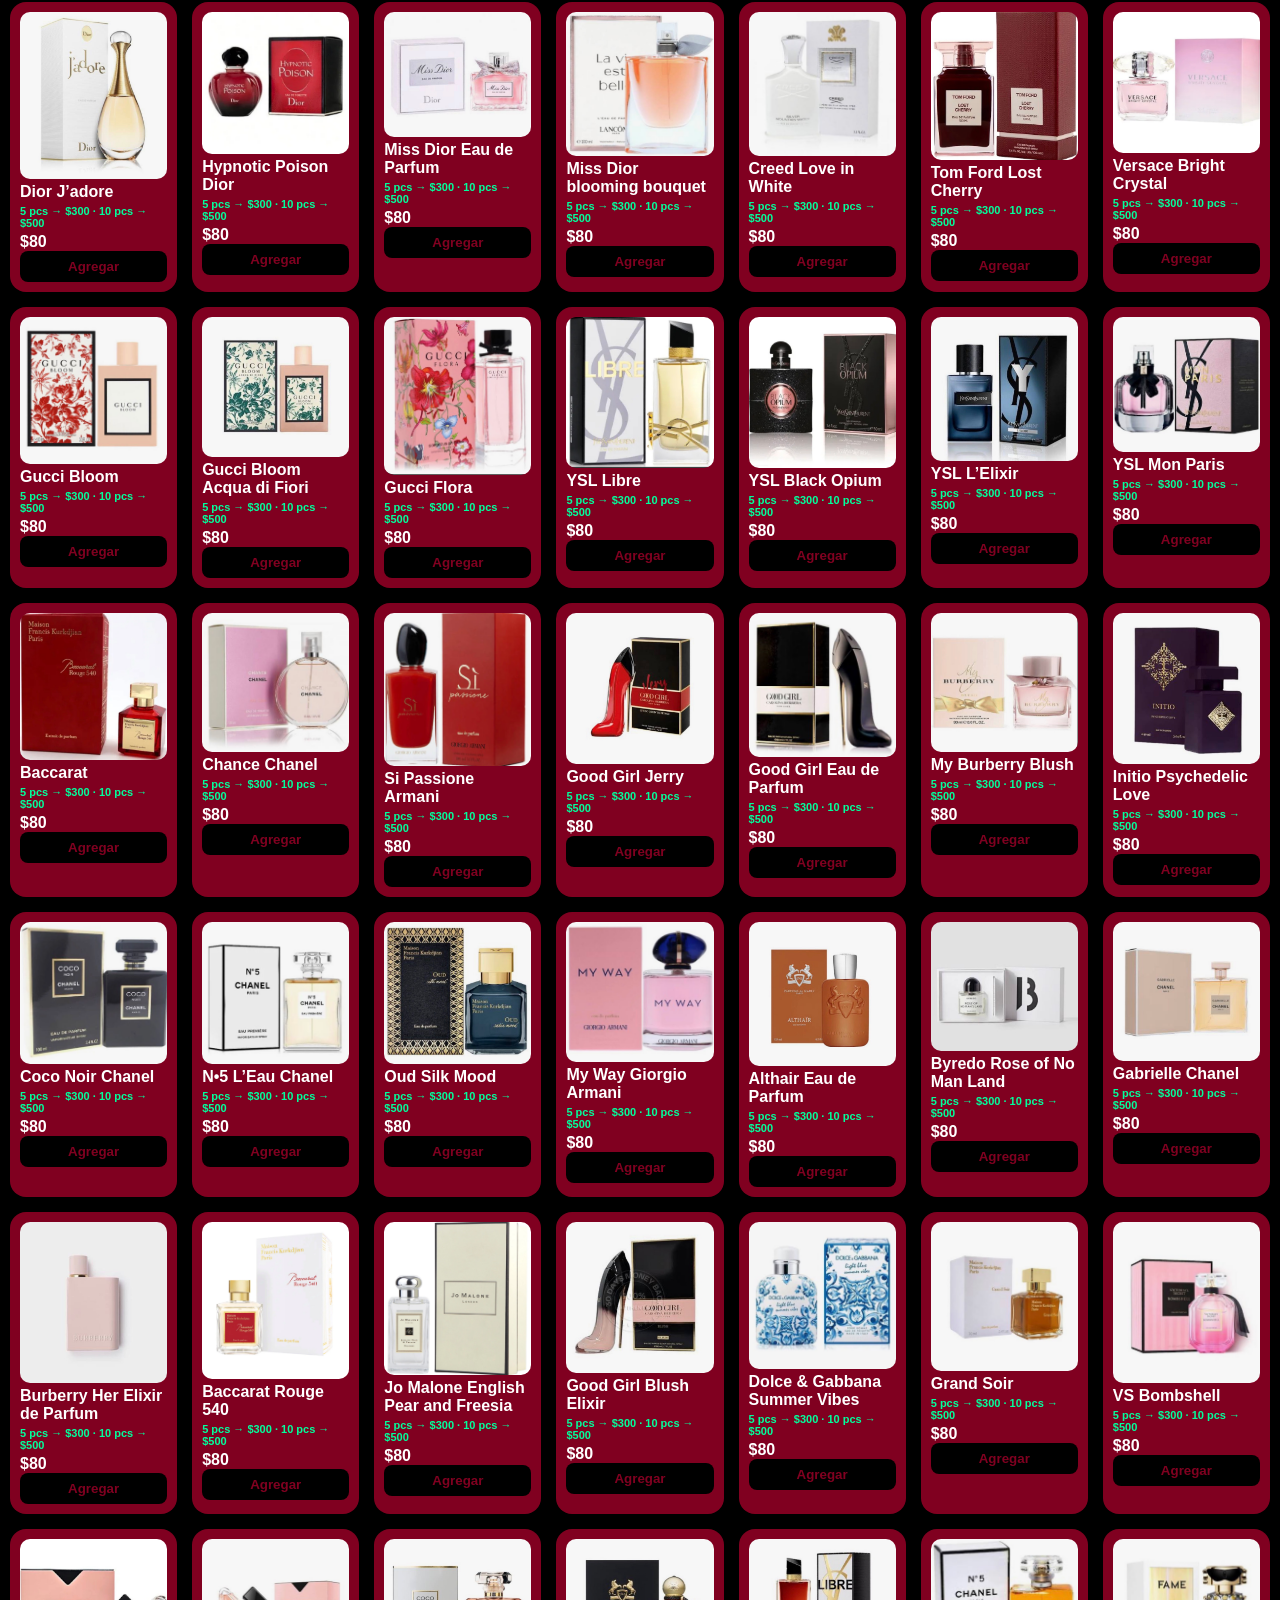
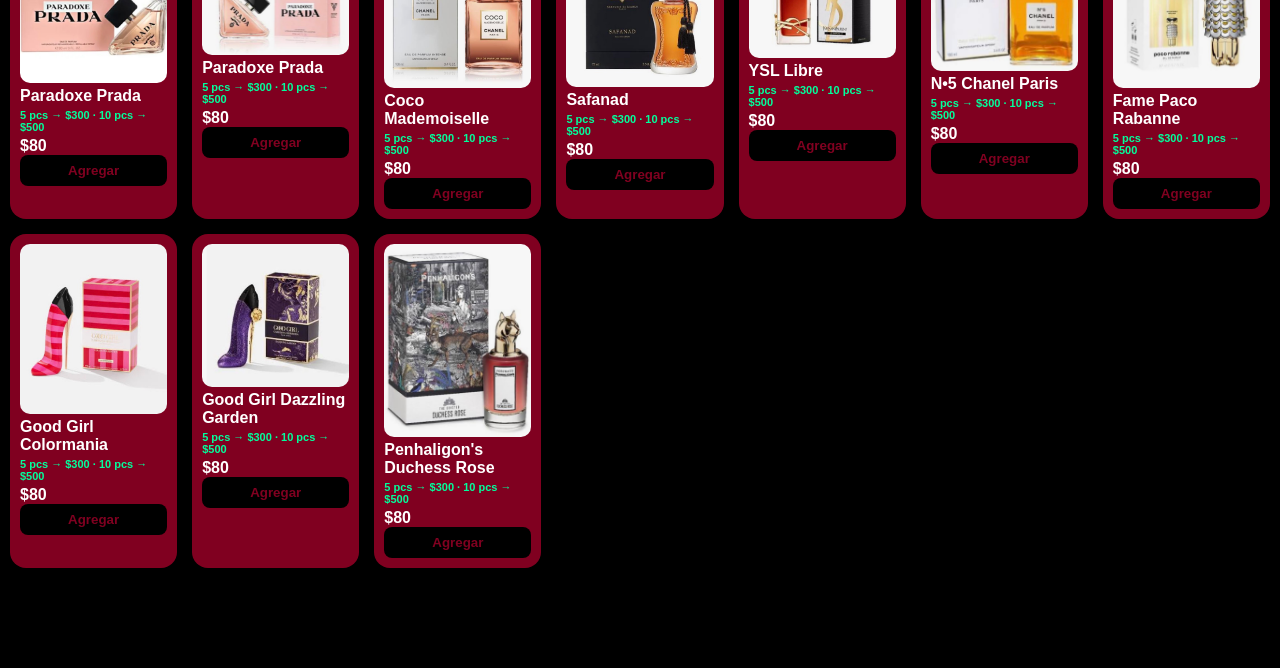
==== commit b101972a: "Update index.html" ====
--- a/index.html
+++ b/index.html
@@ -138,6 +138,12 @@
 
 <script>
 const data=[
+    // ====== VERSACE ======
+  {name:"paquete emprendedor 5pz", price:300, cat:"Perfumes Hombre", img:"images/perfume40.jpg"},
+  {name:"paquete emprendedor 10pz", price:500, cat:"Perfumes Hombre", img:"images/perfume56.jpg"},
+  {name:"paquete emprendedor 15pz", price:650, cat:"Perfumes Hombre", img:"images/perfume60.jpg"},
+  {name:"paquete emprendedor 20pz", price:800, cat:"Perfumes Mujer", img:"images/perfume31.jpg"},
+  
   // ====== VALENTINO ======
   {name:"Valentino", price:80, cat:"Perfumes Hombre", img:"images/perfume1.jpg"},
   {name:"Valentino Intense", price:80, cat:"Perfumes Hombre", img:"images/perfume15.jpg"},
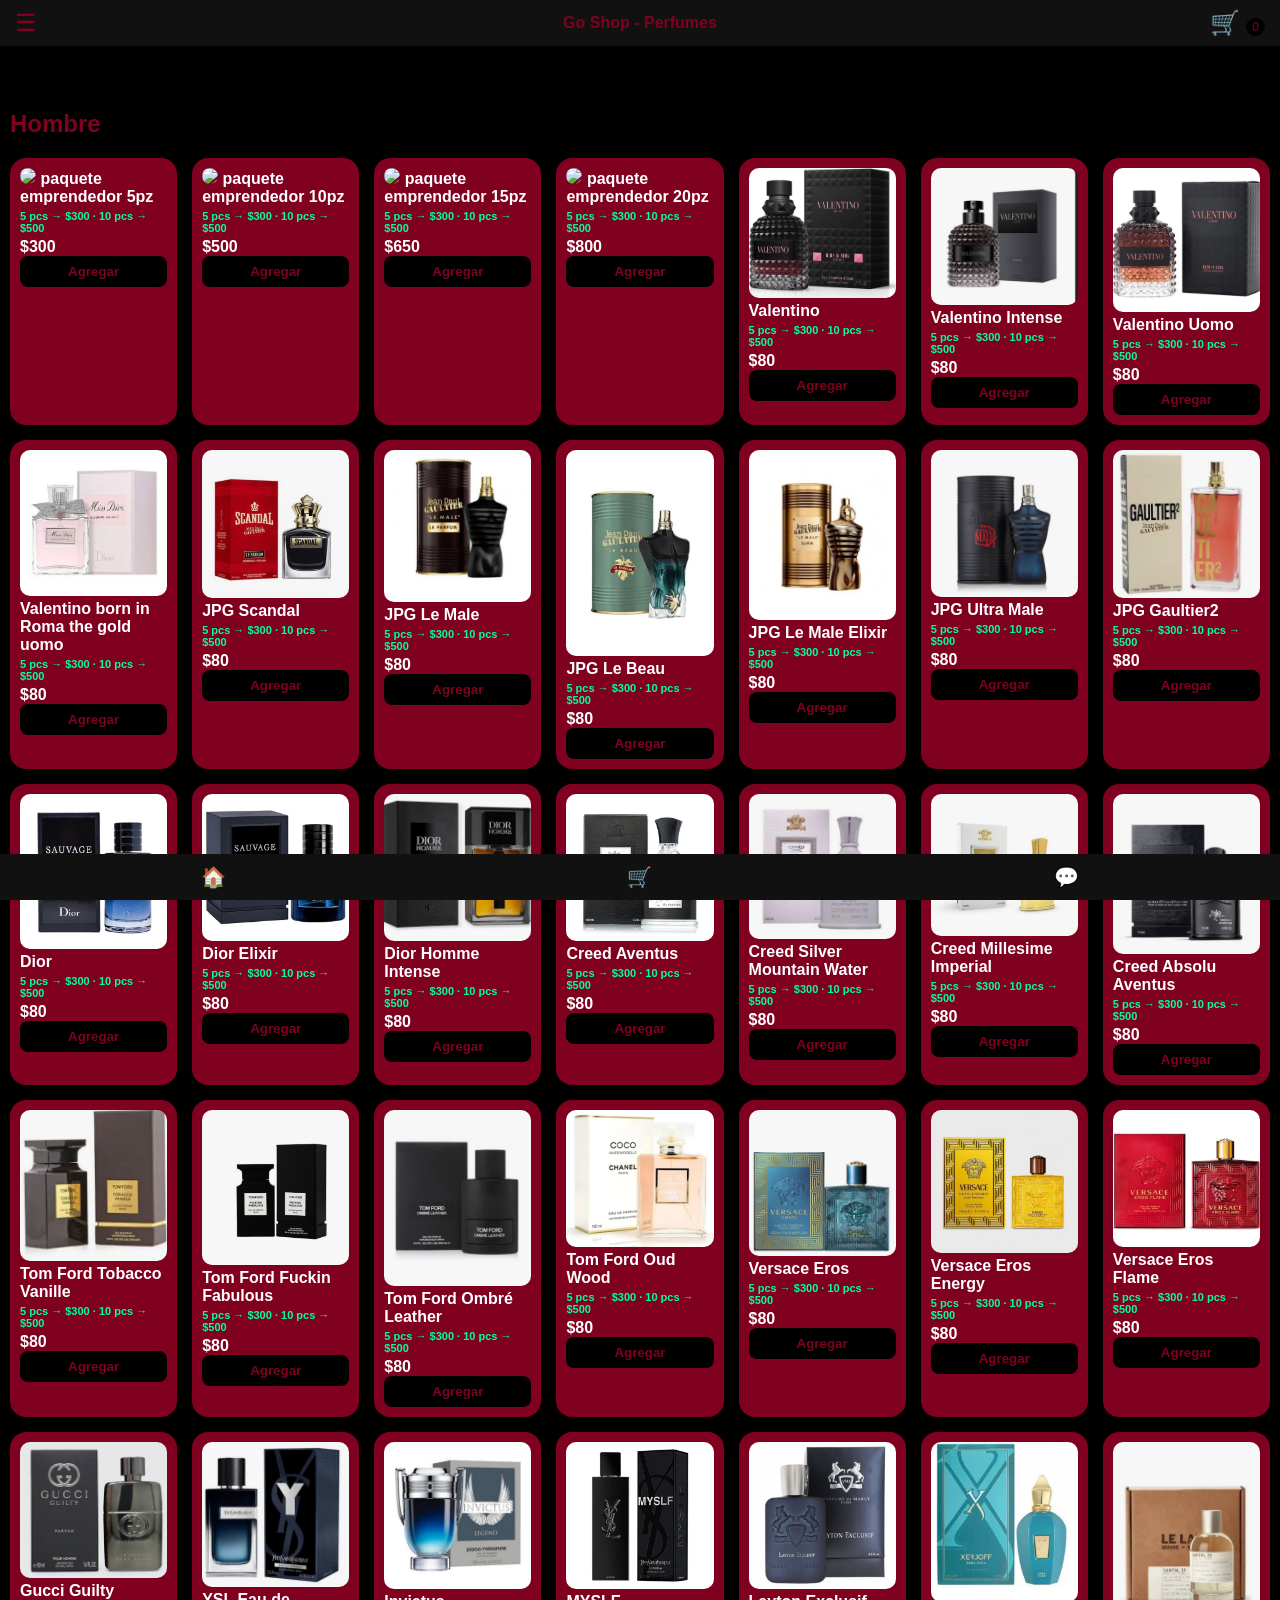
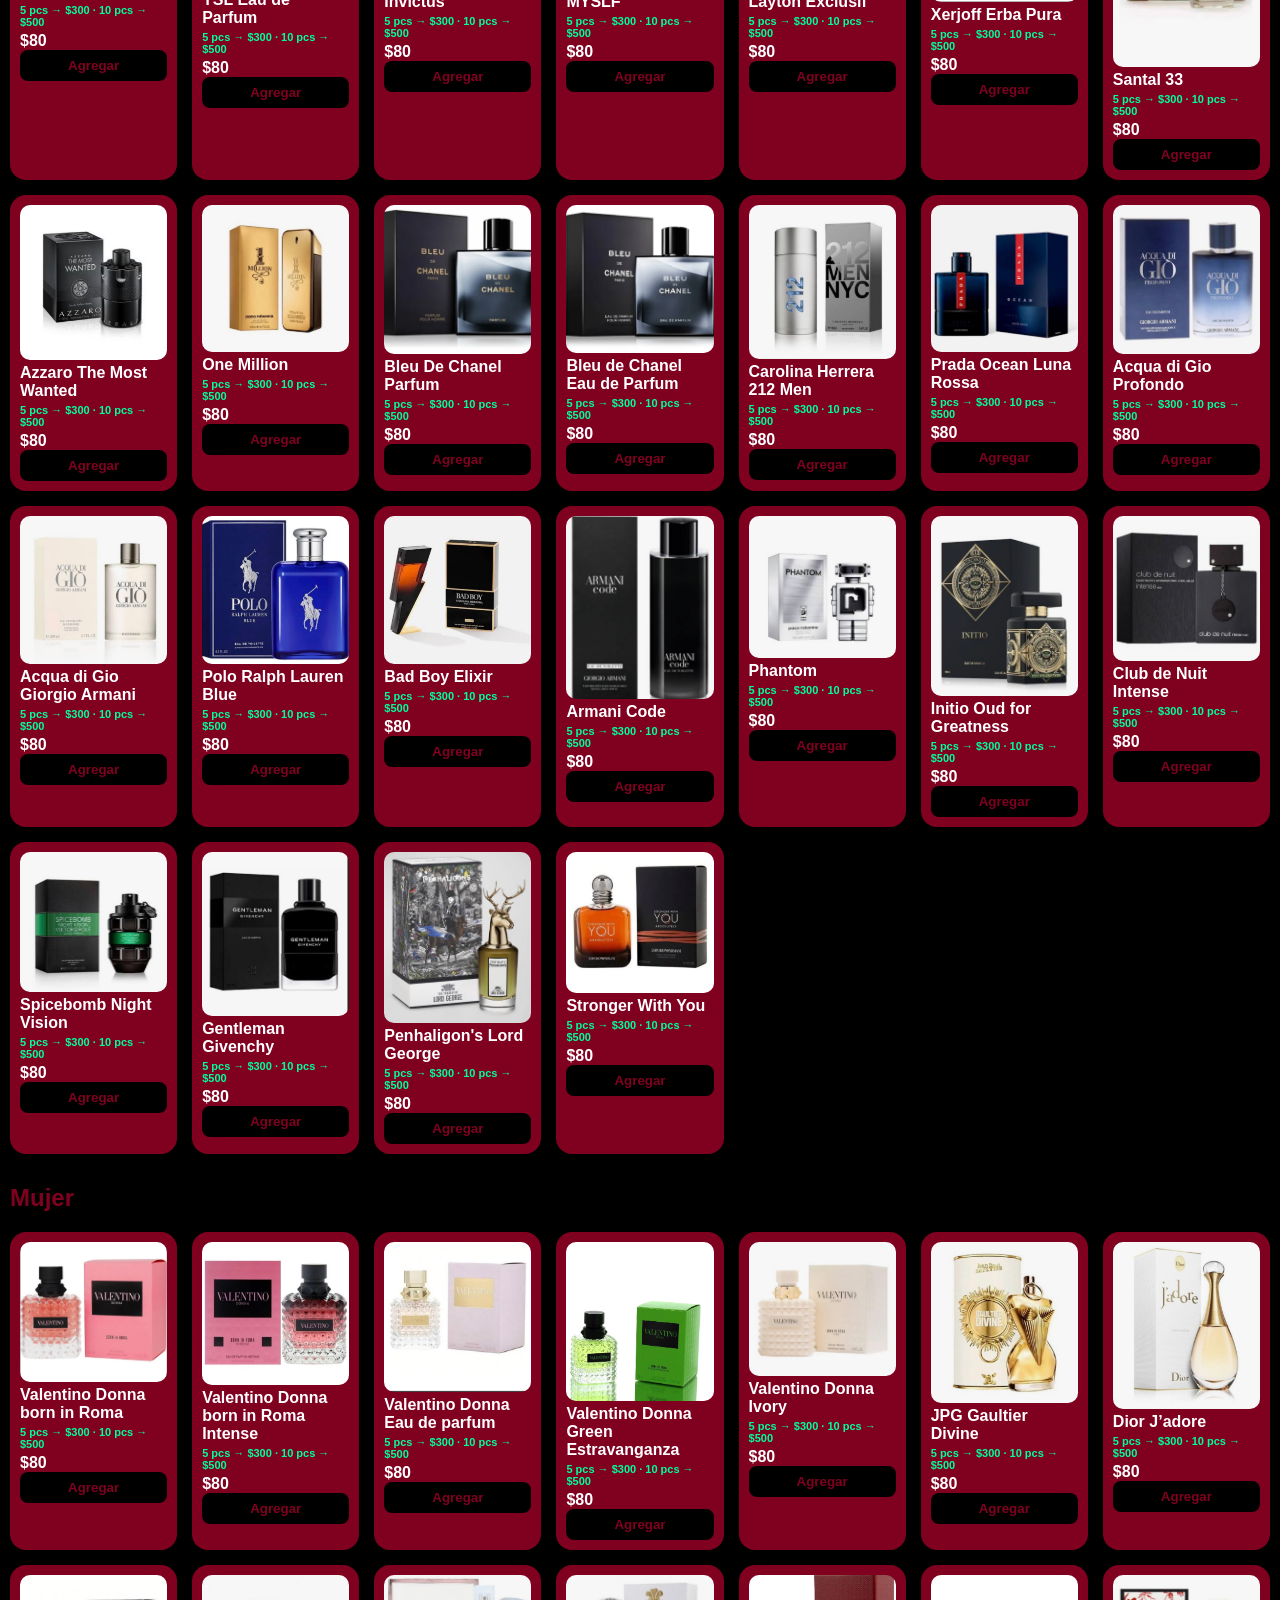
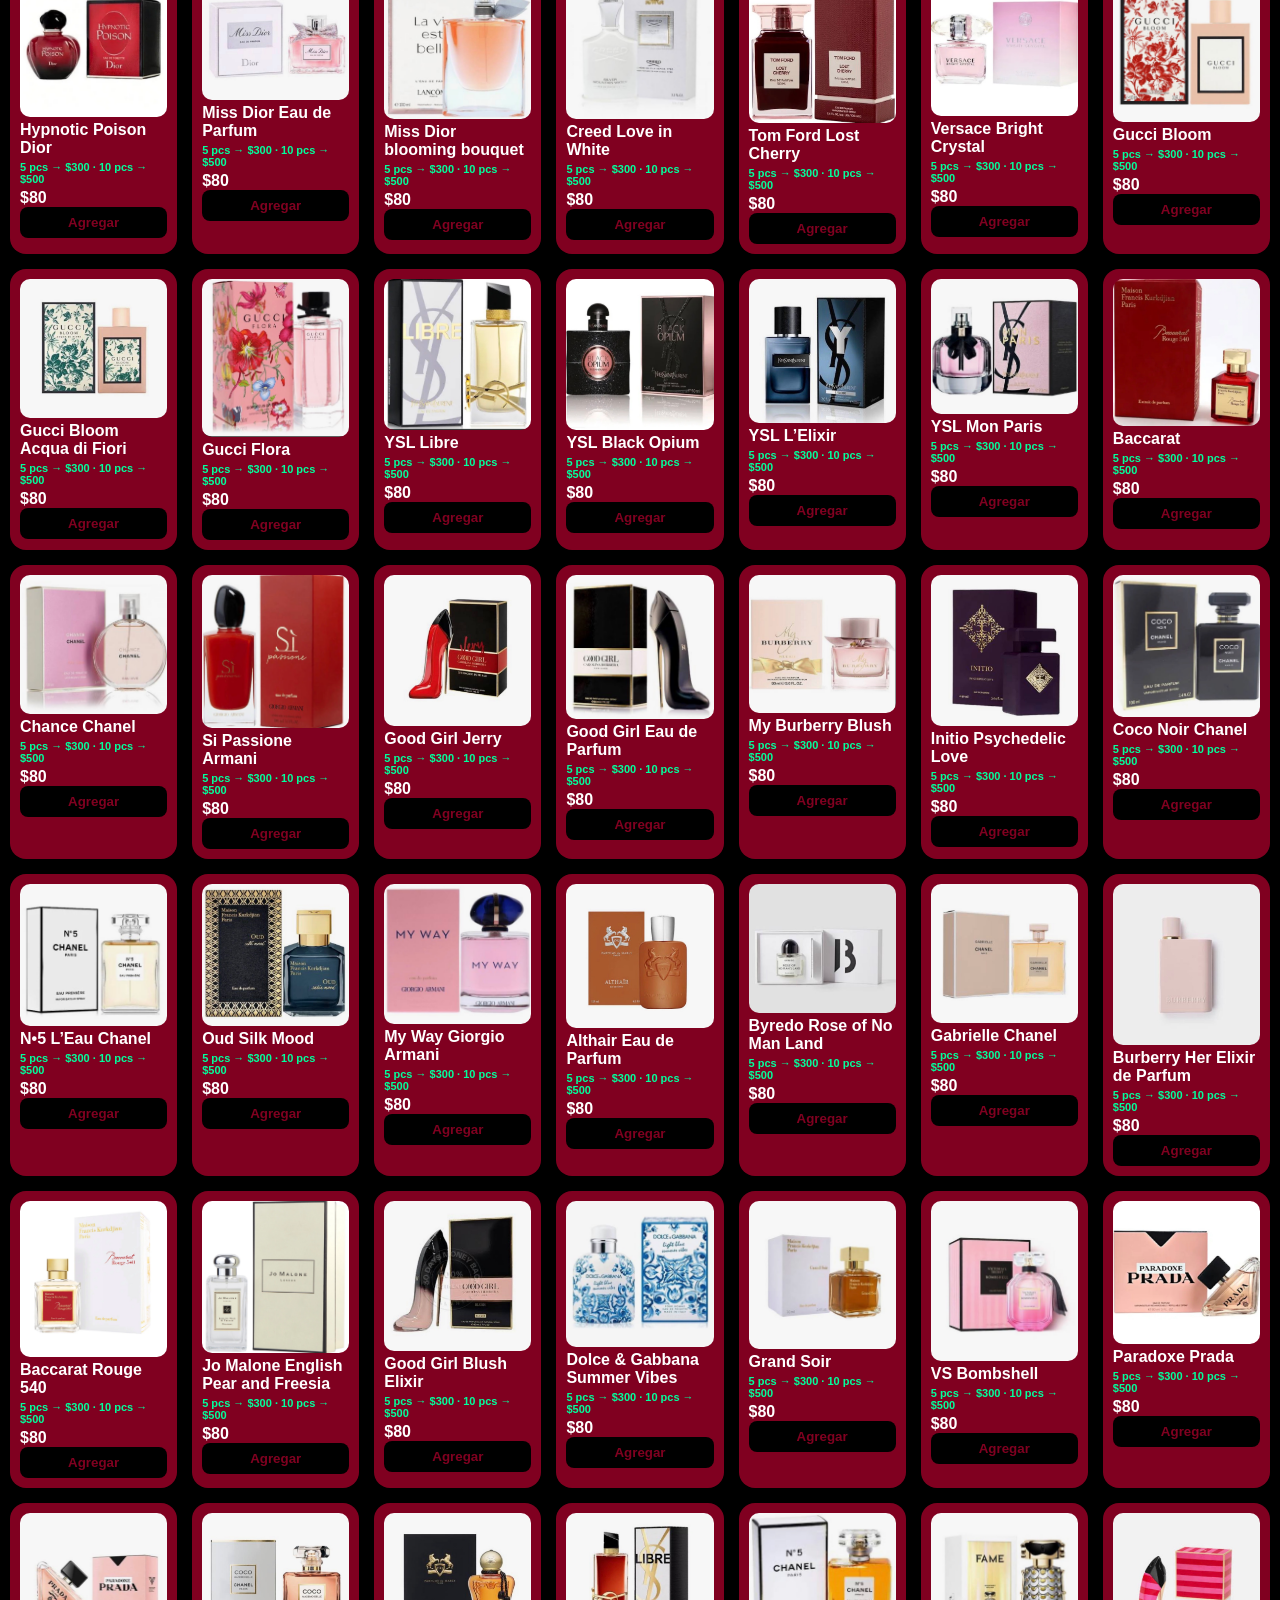
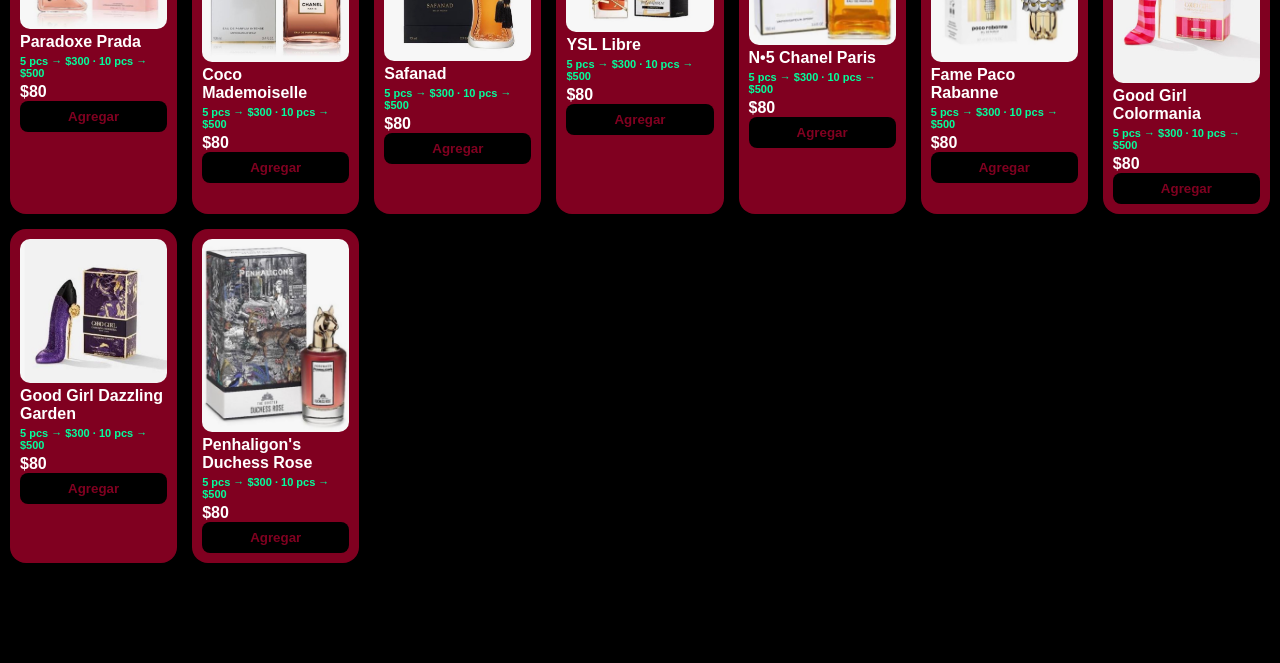
==== commit a561554e: "Update index.html" ====
--- a/index.html
+++ b/index.html
@@ -139,10 +139,10 @@
 <script>
 const data=[
     // ====== VERSACE ======
-  {name:"paquete emprendedor 5pz", price:300, cat:"Perfumes Hombre", img:"images/perfume40.jpg"},
-  {name:"paquete emprendedor 10pz", price:500, cat:"Perfumes Hombre", img:"images/perfume56.jpg"},
-  {name:"paquete emprendedor 15pz", price:650, cat:"Perfumes Hombre", img:"images/perfume60.jpg"},
-  {name:"paquete emprendedor 20pz", price:800, cat:"Perfumes Mujer", img:"images/perfume31.jpg"},
+  {name:"paquete emprendedor 5pz", price:300, cat:"Perfumes Hombre", img:"images/5pz.jpg"},
+  {name:"paquete emprendedor 10pz", price:500, cat:"Perfumes Hombre", img:"images/10pz.jpg"},
+  {name:"paquete emprendedor 15pz", price:650, cat:"Perfumes Hombre", img:"images/15pz.jpg"},
+  {name:"paquete emprendedor 20pz", price:800, cat:"Perfumes Hombre", img:"images/20pz.jpg"},
   
   // ====== VALENTINO ======
   {name:"Valentino", price:80, cat:"Perfumes Hombre", img:"images/perfume1.jpg"},
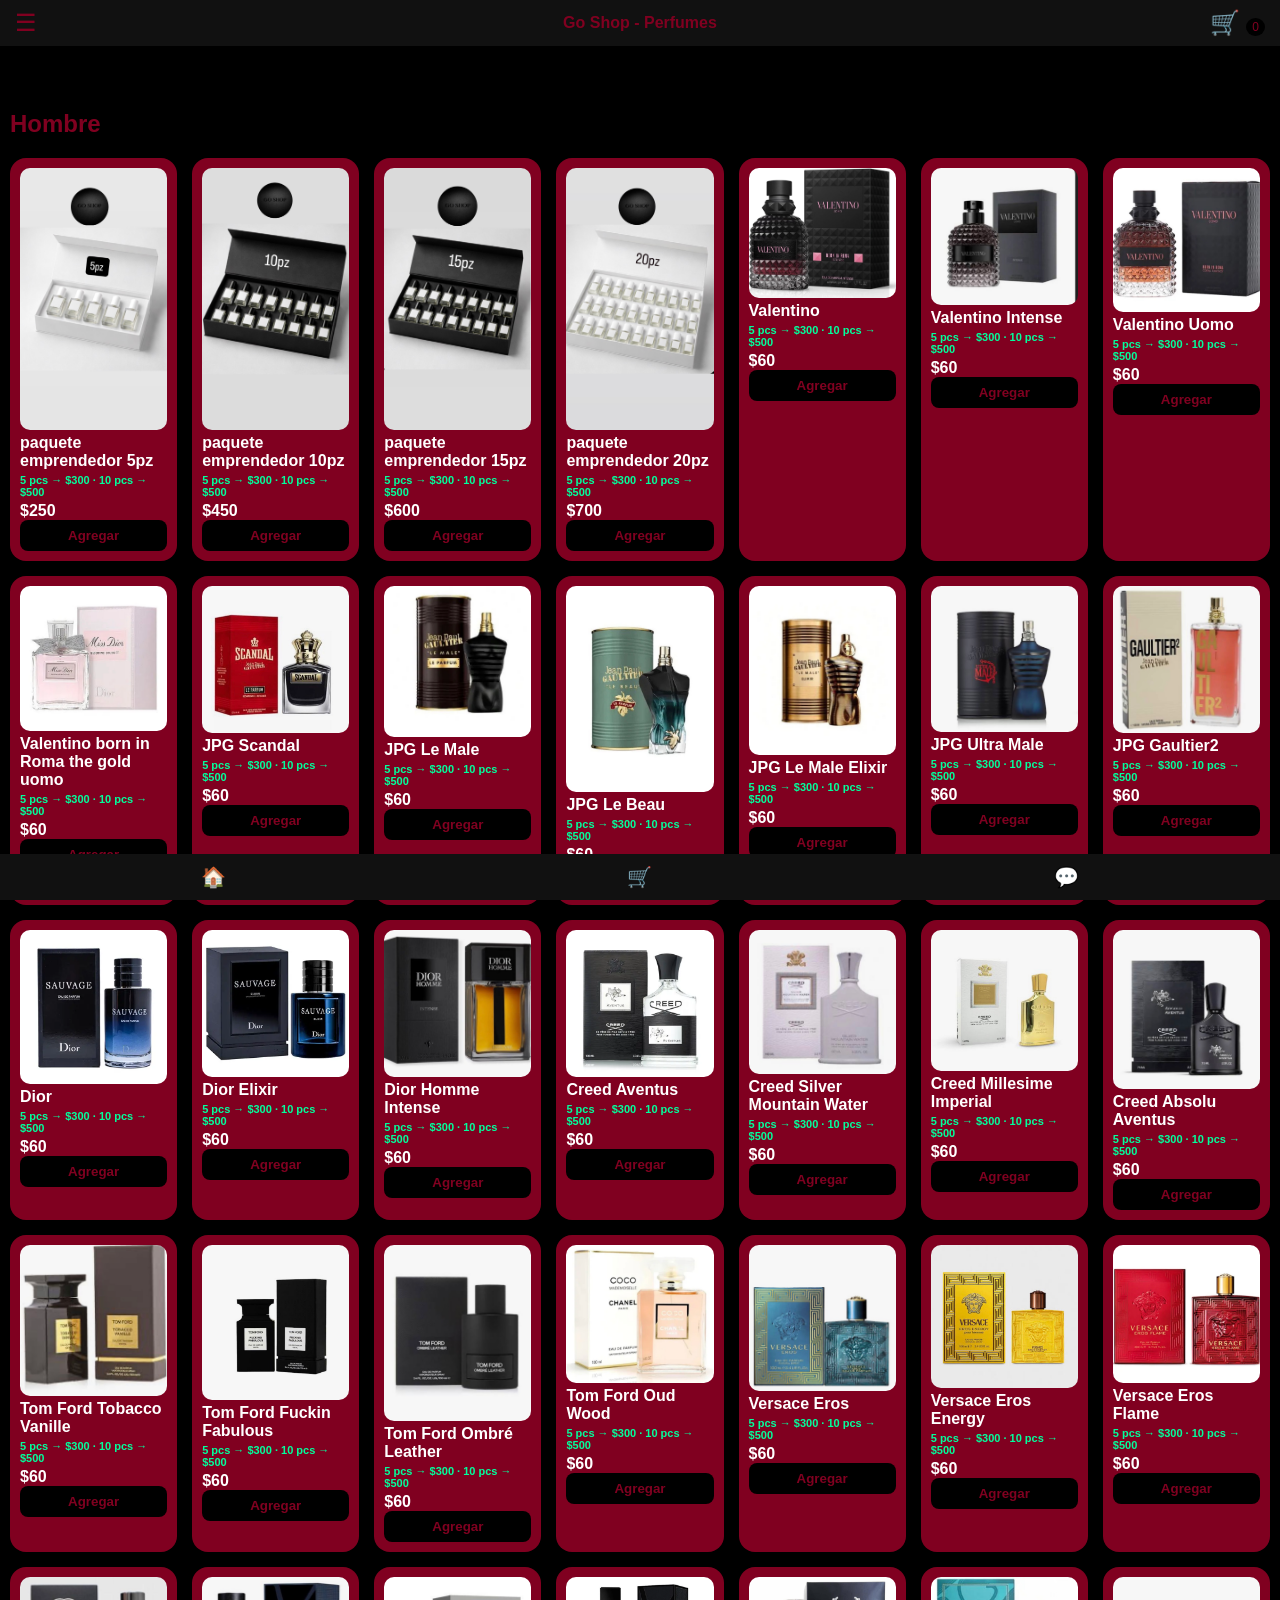
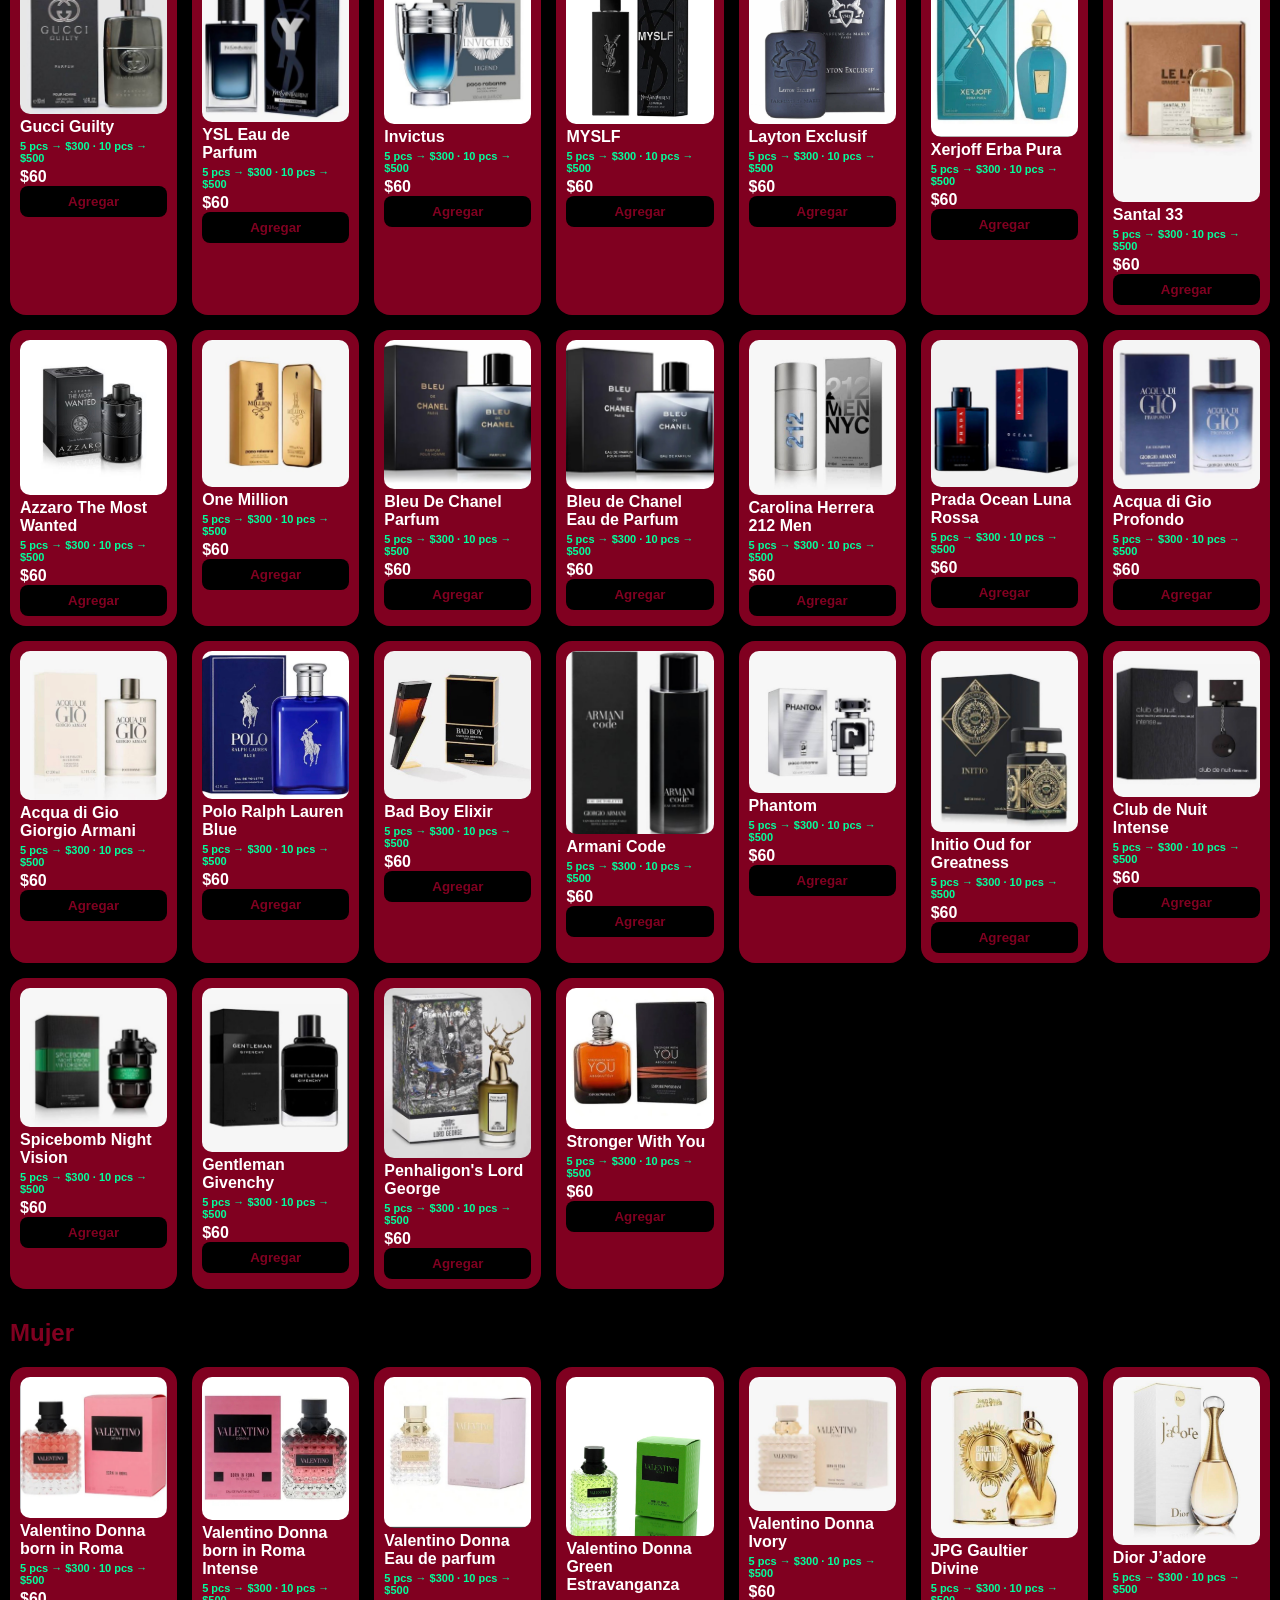
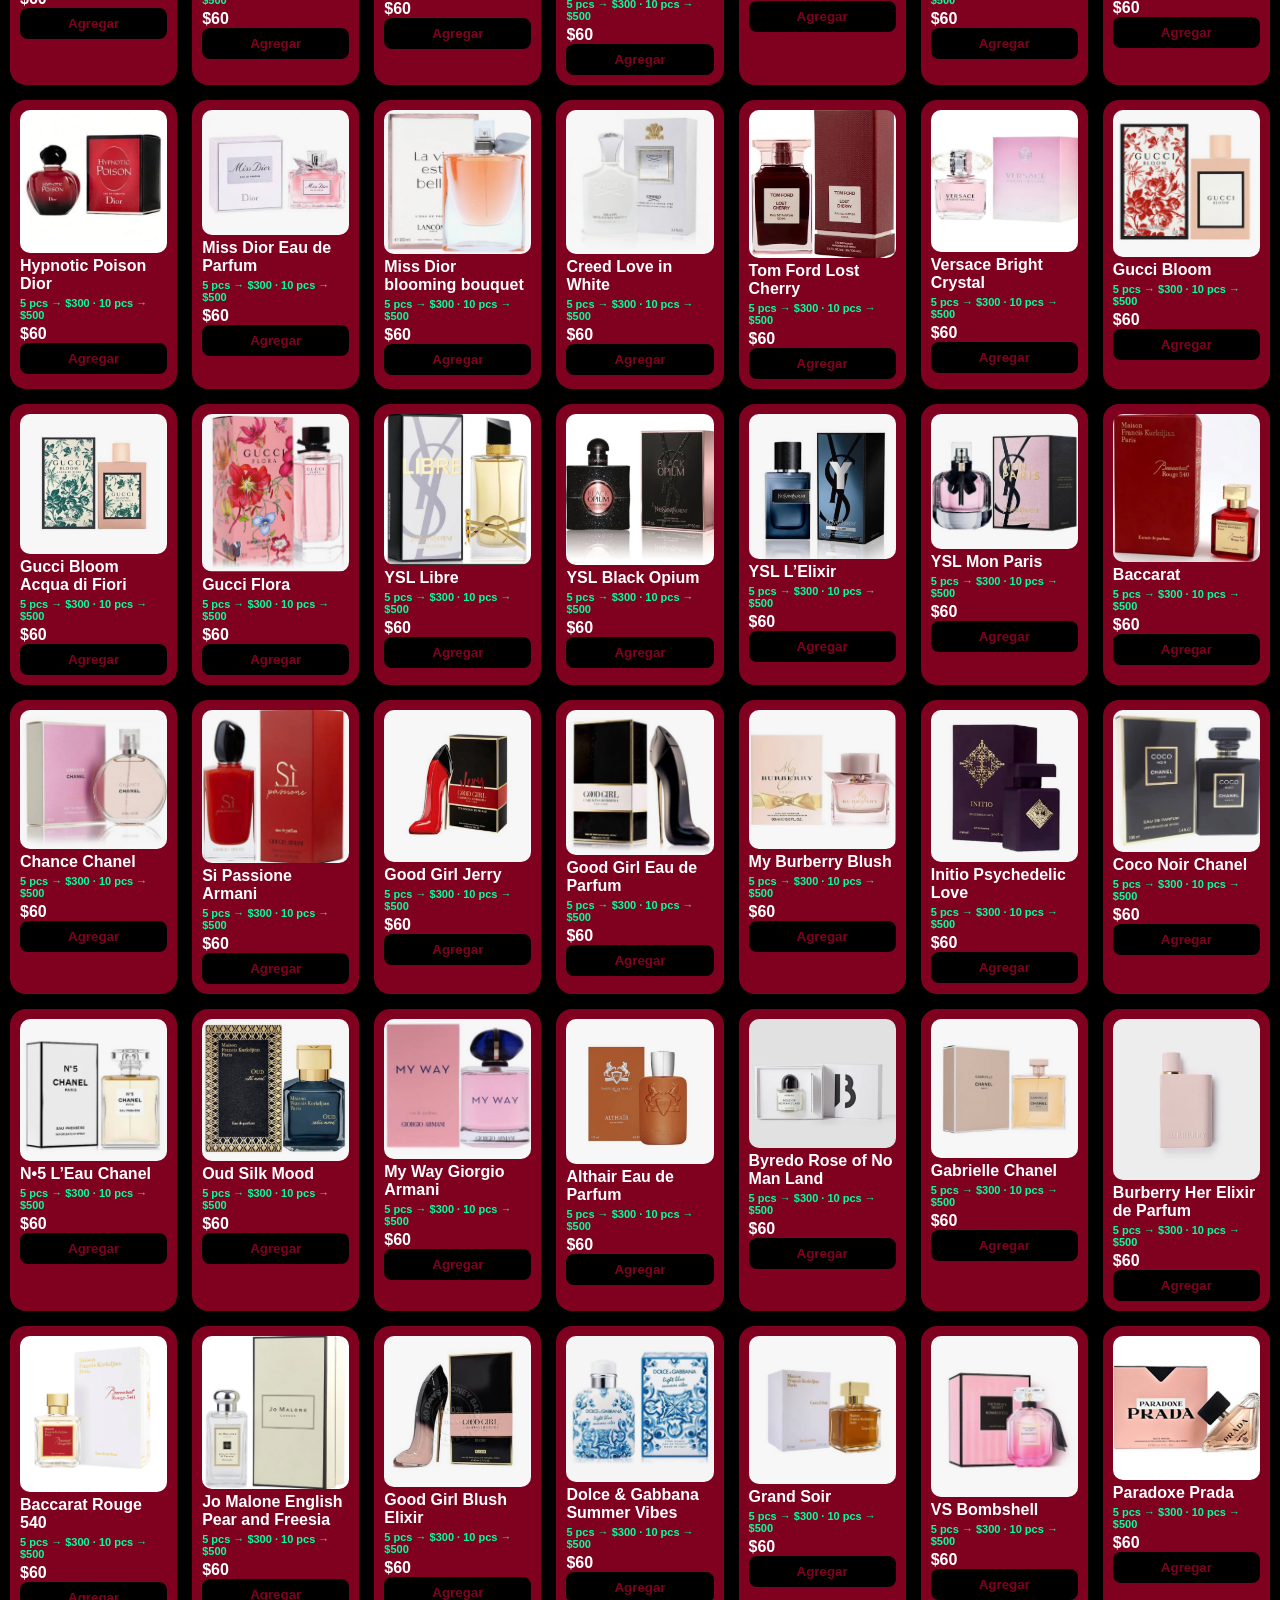
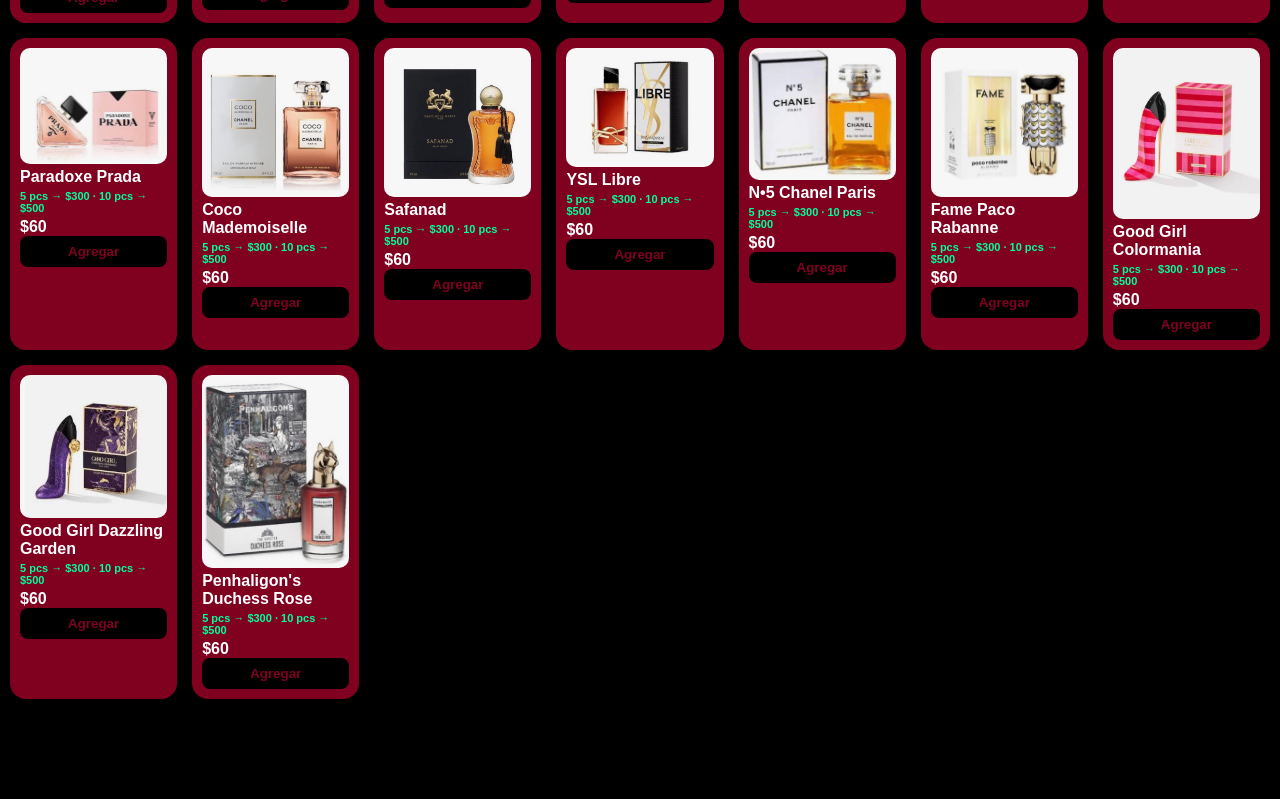
==== commit e5ff8957: "Update index.html" ====
--- a/index.html
+++ b/index.html
@@ -139,128 +139,127 @@
 <script>
 const data=[
     // ====== VERSACE ======
-  {name:"paquete emprendedor 5pz", price:300, cat:"Perfumes Hombre", img:"images/5pz.jpg"},
-  {name:"paquete emprendedor 10pz", price:500, cat:"Perfumes Hombre", img:"images/10pz.jpg"},
-  {name:"paquete emprendedor 15pz", price:650, cat:"Perfumes Hombre", img:"images/15pz.jpg"},
-  {name:"paquete emprendedor 20pz", price:800, cat:"Perfumes Hombre", img:"images/20pz.jpg"},
-  
+  {name:"paquete emprendedor 5pz", price:250, cat:"Perfumes Hombre", img:"images/5pz.jpg"},
+  {name:"paquete emprendedor 10pz", price:450, cat:"Perfumes Hombre", img:"images/10pz.jpg"},
+  {name:"paquete emprendedor 15pz", price:600, cat:"Perfumes Hombre", img:"images/15pz.jpg"},
+  {name:"paquete emprendedor 20pz", price:700, cat:"Perfumes Hombre", img:"images/20pz.jpg"},
   // ====== VALENTINO ======
-  {name:"Valentino", price:80, cat:"Perfumes Hombre", img:"images/perfume1.jpg"},
-  {name:"Valentino Intense", price:80, cat:"Perfumes Hombre", img:"images/perfume15.jpg"},
-  {name:"Valentino Uomo", price:80, cat:"Perfumes Hombre", img:"images/perfume44.jpg"},
-  {name:"Valentino Donna born in Roma", price:80, cat:"Perfumes Mujer", img:"images/perfume21.jpg"},
-  {name:"Valentino Donna born in Roma Intense", price:80, cat:"Perfumes Mujer", img:"images/perfume22.jpg"},
-  {name:"Valentino Donna Eau de parfum", price:80, cat:"Perfumes Mujer", img:"images/perfume47.jpg"},
-  {name:"Valentino Donna Green Estravanganza", price:80, cat:"Perfumes Mujer", img:"images/perfume104.jpg"},
-  {name:"Valentino Donna Ivory", price:80, cat:"Perfumes Mujer", img:"images/perfume107.jpg"},
-  {name:"Valentino born in Roma the gold uomo", price:80, cat:"Perfumes Hombre", img:"images/perfume23.jpg"},
-
-  // ====== JPG ======
-  {name:"JPG Scandal", price:80, cat:"Perfumes Hombre", img:"images/perfume10.jpg"},
-  {name:"JPG Le Male", price:80, cat:"Perfumes Hombre", img:"images/perfume11.jpg"},
-  {name:"JPG Le Beau", price:80, cat:"Perfumes Hombre", img:"images/perfume12.jpg"},
-  {name:"JPG Le Male Elixir", price:80, cat:"Perfumes Hombre", img:"images/perfume13.jpg"},
-  {name:"JPG Ultra Male", price:80, cat:"Perfumes Hombre", img:"images/perfume14.jpg"},
-  {name:"JPG Gaultier2", price:80, cat:"Perfumes Hombre", img:"images/perfume54.jpg"},
-  {name:"JPG Gaultier Divine", price:80, cat:"Perfumes Mujer", img:"images/perfume80.jpg"},
-
-  // ====== DIOR ======
-  {name:"Dior", price:80, cat:"Perfumes Hombre", img:"images/perfume3.jpg"},
-  {name:"Dior Elixir", price:80, cat:"Perfumes Hombre", img:"images/perfume4.jpg"},
-  {name:"Dior J’adore", price:80, cat:"Perfumes Mujer", img:"images/perfume18.jpg"},
-  {name:"Dior Homme Intense", price:80, cat:"Perfumes Hombre", img:"images/perfume81.jpg"},
-  {name:"Hypnotic Poison Dior", price:80, cat:"Perfumes Mujer", img:"images/perfume68.jpg"},
-  {name:"Miss Dior Eau de Parfum", price:80, cat:"Perfumes Mujer", img:"images/perfume92.jpg"},
-  {name:"Miss Dior blooming bouquet", price:80, cat:"Perfumes Mujer", img:"images/perfume24.jpg"},
-
-  // ====== CREED ======
-  {name:"Creed Aventus", price:80, cat:"Perfumes Hombre", img:"images/perfume6.jpg"},
-  {name:"Creed Silver Mountain Water", price:80, cat:"Perfumes Hombre", img:"images/perfume36.jpg"},
-  {name:"Creed Millesime Imperial", price:80, cat:"Perfumes Hombre", img:"images/perfume48.jpg"},
-  {name:"Creed Absolu Aventus", price:80, cat:"Perfumes Hombre", img:"images/perfume64.jpg"},
-  {name:"Creed Love in White", price:80, cat:"Perfumes Mujer", img:"images/perfume85.jpg"},
-
-  // ====== TOM FORD ======
-  {name:"Tom Ford Lost Cherry", price:80, cat:"Perfumes Mujer", img:"images/perfume33.jpg"},
-  {name:"Tom Ford Tobacco Vanille", price:80, cat:"Perfumes Hombre", img:"images/perfume35.jpg"},
-  {name:"Tom Ford Fuckin Fabulous", price:80, cat:"Perfumes Hombre", img:"images/perfume37.jpg"},
-  {name:"Tom Ford Ombré Leather", price:80, cat:"Perfumes Hombre", img:"images/perfume86.jpg"},
-  {name:"Tom Ford Oud Wood", price:80, cat:"Perfumes Hombre", img:"images/perfume25.jpg"},
-
-  // ====== VERSACE ======
-  {name:"Versace Eros", price:80, cat:"Perfumes Hombre", img:"images/perfume40.jpg"},
-  {name:"Versace Eros Energy", price:80, cat:"Perfumes Hombre", img:"images/perfume56.jpg"},
-  {name:"Versace Eros Flame", price:80, cat:"Perfumes Hombre", img:"images/perfume60.jpg"},
-  {name:"Versace Bright Crystal", price:80, cat:"Perfumes Mujer", img:"images/perfume31.jpg"},
-
-  // ====== GUCCI ======
-  {name:"Gucci Bloom", price:80, cat:"Perfumes Mujer", img:"images/perfume39.jpg"},
-  {name:"Gucci Bloom Acqua di Fiori", price:80, cat:"Perfumes Mujer", img:"images/perfume52.jpg"},
-  {name:"Gucci Guilty", price:80, cat:"Perfumes Hombre", img:"images/perfume57.jpg"},
-  {name:"Gucci Flora", price:80, cat:"Perfumes Mujer", img:"images/perfume105.jpg"},
-
-  // ====== YSL ======
-  {name:"YSL Eau de Parfum", price:80, cat:"Perfumes Hombre", img:"images/perfume8.jpg"},
-  {name:"YSL Libre", price:80, cat:"Perfumes Mujer", img:"images/perfume42.jpg"},
-  {name:"YSL Black Opium", price:80, cat:"Perfumes Mujer", img:"images/perfume58.jpg"},
-  {name:"YSL L’Elixir", price:80, cat:"Perfumes Mujer", img:"images/perfume87.jpg"},
-  {name:"YSL Mon Paris", price:80, cat:"Perfumes Mujer", img:"images/perfume26.jpg"},
-
-  // ====== OTRAS MARCAS ======
-  {name:"Invictus", price:80, cat:"Perfumes Hombre", img:"images/perfume2.jpg"},
-  {name:"MYSLF", price:80, cat:"Perfumes Hombre", img:"images/perfume5.jpg"},
-  {name:"Layton Exclusif", price:80, cat:"Perfumes Hombre", img:"images/perfume7.jpg"},
-  {name:"Xerjoff Erba Pura", price:80, cat:"Perfumes Hombre", img:"images/perfume9.jpg"},
-  {name:"Santal 33", price:80, cat:"Perfumes Hombre", img:"images/perfume16.jpg"},
-  {name:"Azzaro The Most Wanted", price:80, cat:"Perfumes Hombre", img:"images/perfume17.jpg"},
-  {name:"One Million", price:80, cat:"Perfumes Hombre", img:"images/perfume27.jpg"},
-  {name:"Baccarat", price:80, cat:"Perfumes Mujer", img:"images/perfume28.jpg"},
-  {name:"Bleu De Chanel Parfum", price:80, cat:"Perfumes Hombre", img:"images/perfume29.jpg"},
-  {name:"Bleu de Chanel Eau de Parfum", price:80, cat:"Perfumes Hombre", img:"images/perfume30.jpg"},
-  {name:"Chance Chanel", price:80, cat:"Perfumes Mujer", img:"images/perfume41.jpg"},
-  {name:"Si Passione Armani", price:80, cat:"Perfumes Mujer", img:"images/perfume43.jpg"},
-  {name:"Good Girl Jerry", price:80, cat:"Perfumes Mujer", img:"images/perfume45.jpg"},
-  {name:"Good Girl Eau de Parfum", price:80, cat:"Perfumes Mujer", img:"images/perfume46.jpg"},
-  {name:"Carolina Herrera 212 Men", price:80, cat:"Perfumes Hombre", img:"images/perfume49.jpg"},
-  {name:"My Burberry Blush", price:80, cat:"Perfumes Mujer", img:"images/perfume50.jpg"},
-  {name:"Prada Ocean Luna Rossa", price:80, cat:"Perfumes Hombre", img:"images/perfume53.jpg"},
-  {name:"Initio Psychedelic Love", price:80, cat:"Perfumes Mujer", img:"images/perfume55.jpg"},
-  {name:"Coco Noir Chanel", price:80, cat:"Perfumes Mujer", img:"images/perfume59.jpg"},
-  {name:"N•5 L’Eau Chanel", price:80, cat:"Perfumes Mujer", img:"images/perfume61.jpg"},
-  {name:"Acqua di Gio Profondo", price:80, cat:"Perfumes Hombre", img:"images/perfume34.jpg"},
-  {name:"Acqua di Gio Giorgio Armani", price:80, cat:"Perfumes Hombre", img:"images/perfume62.jpg"},
-  {name:"Polo Ralph Lauren Blue", price:80, cat:"Perfumes Hombre", img:"images/perfume63.jpg"},
-  {name:"Oud Silk Mood", price:80, cat:"Perfumes Mujer", img:"images/perfume65.jpg"},
-  {name:"My Way Giorgio Armani", price:80, cat:"Perfumes Mujer", img:"images/perfume66.jpg"},
-  {name:"Althair Eau de Parfum", price:80, cat:"Perfumes Mujer", img:"images/perfume67.jpg"},
-  {name:"Byredo Rose of No Man Land", price:80, cat:"Perfumes Mujer", img:"images/perfume70.jpg"},
-  {name:"Gabrielle Chanel", price:80, cat:"Perfumes Mujer", img:"images/perfume73.jpg"},
-  {name:"Burberry Her Elixir de Parfum", price:80, cat:"Perfumes Mujer", img:"images/perfume74.jpg"},
-  {name:"Baccarat Rouge 540", price:80, cat:"Perfumes Mujer", img:"images/perfume75.jpg"},
-  {name:"Jo Malone English Pear and Freesia", price:80, cat:"Perfumes Mujer", img:"images/perfume77.jpg"},
-  {name:"Bad Boy Elixir", price:80, cat:"Perfumes Hombre", img:"images/perfume78.jpg"},
-  {name:"Armani Code", price:80, cat:"Perfumes Hombre", img:"images/perfume79.jpg"},
-  {name:"Phantom", price:80, cat:"Perfumes Hombre", img:"images/perfume82.jpg"},
-  {name:"Initio Oud for Greatness", price:80, cat:"Perfumes Hombre", img:"images/perfume83.jpg"},
-  {name:"Good Girl Blush Elixir", price:80, cat:"Perfumes Mujer", img:"images/perfume84.jpg"},
-  {name:"Dolce & Gabbana Summer Vibes", price:80, cat:"Perfumes Mujer", img:"images/perfume89.jpg"},
-  {name:"Grand Soir", price:80, cat:"Perfumes Mujer", img:"images/perfume90.jpg"},
-  {name:"VS Bombshell", price:80, cat:"Perfumes Mujer", img:"images/perfume91.jpg"},
-  {name:"Paradoxe Prada", price:80, cat:"Perfumes Mujer", img:"images/perfume32.jpg"},
-  {name:"Paradoxe Prada", price:80, cat:"Perfumes Mujer", img:"images/perfume93.jpg"},
-  {name:"Club de Nuit Intense", price:80, cat:"Perfumes Hombre", img:"images/perfume94.jpg"},
-  {name:"Coco Mademoiselle", price:80, cat:"Perfumes Mujer", img:"images/perfume95.jpg"},
-  {name:"Safanad", price:80, cat:"Perfumes Mujer", img:"images/perfume96.jpg"},
-  {name:"YSL Libre", price:80, cat:"Perfumes Mujer", img:"images/perfume97.jpg"},
-  {name:"N•5 Chanel Paris", price:80, cat:"Perfumes Mujer", img:"images/perfume98.jpg"},
-  {name:"Fame Paco Rabanne", price:80, cat:"Perfumes Mujer", img:"images/perfume99.jpg"},
-  {name:"Good Girl Colormania", price:80, cat:"Perfumes Mujer", img:"images/perfume100.jpg"},
-  {name:"Good Girl Dazzling Garden", price:80, cat:"Perfumes Mujer", img:"images/perfume101.jpg"},
-  {name:"Spicebomb Night Vision", price:80, cat:"Perfumes Hombre", img:"images/perfume102.jpg"},
-  {name:"Gentleman Givenchy", price:80, cat:"Perfumes Hombre", img:"images/perfume103.jpg"},
-  {name:"Penhaligon's Lord George", price:80, cat:"Perfumes Hombre", img:"images/perfume108.jpg"},
-  {name:"Penhaligon's Duchess Rose", price:80, cat:"Perfumes Mujer", img:"images/perfume109.jpg"},
-  {name:"Stronger With You", price:80, cat:"Perfumes Hombre", img:"images/perfume20.jpg"}
+{name:"Valentino", price:60, cat:"Perfumes Hombre", img:"images/perfume1.jpg"},
+{name:"Valentino Intense", price:60, cat:"Perfumes Hombre", img:"images/perfume15.jpg"},
+{name:"Valentino Uomo", price:60, cat:"Perfumes Hombre", img:"images/perfume44.jpg"},
+{name:"Valentino Donna born in Roma", price:60, cat:"Perfumes Mujer", img:"images/perfume21.jpg"},
+{name:"Valentino Donna born in Roma Intense", price:60, cat:"Perfumes Mujer", img:"images/perfume22.jpg"},
+{name:"Valentino Donna Eau de parfum", price:60, cat:"Perfumes Mujer", img:"images/perfume47.jpg"},
+{name:"Valentino Donna Green Estravanganza", price:60, cat:"Perfumes Mujer", img:"images/perfume104.jpg"},
+{name:"Valentino Donna Ivory", price:60, cat:"Perfumes Mujer", img:"images/perfume107.jpg"},
+{name:"Valentino born in Roma the gold uomo", price:60, cat:"Perfumes Hombre", img:"images/perfume23.jpg"},
+
+// ====== JPG ======
+{name:"JPG Scandal", price:60, cat:"Perfumes Hombre", img:"images/perfume10.jpg"},
+{name:"JPG Le Male", price:60, cat:"Perfumes Hombre", img:"images/perfume11.jpg"},
+{name:"JPG Le Beau", price:60, cat:"Perfumes Hombre", img:"images/perfume12.jpg"},
+{name:"JPG Le Male Elixir", price:60, cat:"Perfumes Hombre", img:"images/perfume13.jpg"},
+{name:"JPG Ultra Male", price:60, cat:"Perfumes Hombre", img:"images/perfume14.jpg"},
+{name:"JPG Gaultier2", price:60, cat:"Perfumes Hombre", img:"images/perfume54.jpg"},
+{name:"JPG Gaultier Divine", price:60, cat:"Perfumes Mujer", img:"images/perfume80.jpg"},
+
+// ====== DIOR ======
+{name:"Dior", price:60, cat:"Perfumes Hombre", img:"images/perfume3.jpg"},
+{name:"Dior Elixir", price:60, cat:"Perfumes Hombre", img:"images/perfume4.jpg"},
+{name:"Dior J’adore", price:60, cat:"Perfumes Mujer", img:"images/perfume18.jpg"},
+{name:"Dior Homme Intense", price:60, cat:"Perfumes Hombre", img:"images/perfume81.jpg"},
+{name:"Hypnotic Poison Dior", price:60, cat:"Perfumes Mujer", img:"images/perfume68.jpg"},
+{name:"Miss Dior Eau de Parfum", price:60, cat:"Perfumes Mujer", img:"images/perfume92.jpg"},
+{name:"Miss Dior blooming bouquet", price:60, cat:"Perfumes Mujer", img:"images/perfume24.jpg"},
+
+// ====== CREED ======
+{name:"Creed Aventus", price:60, cat:"Perfumes Hombre", img:"images/perfume6.jpg"},
+{name:"Creed Silver Mountain Water", price:60, cat:"Perfumes Hombre", img:"images/perfume36.jpg"},
+{name:"Creed Millesime Imperial", price:60, cat:"Perfumes Hombre", img:"images/perfume48.jpg"},
+{name:"Creed Absolu Aventus", price:60, cat:"Perfumes Hombre", img:"images/perfume64.jpg"},
+{name:"Creed Love in White", price:60, cat:"Perfumes Mujer", img:"images/perfume85.jpg"},
+
+// ====== TOM FORD ======
+{name:"Tom Ford Lost Cherry", price:60, cat:"Perfumes Mujer", img:"images/perfume33.jpg"},
+{name:"Tom Ford Tobacco Vanille", price:60, cat:"Perfumes Hombre", img:"images/perfume35.jpg"},
+{name:"Tom Ford Fuckin Fabulous", price:60, cat:"Perfumes Hombre", img:"images/perfume37.jpg"},
+{name:"Tom Ford Ombré Leather", price:60, cat:"Perfumes Hombre", img:"images/perfume86.jpg"},
+{name:"Tom Ford Oud Wood", price:60, cat:"Perfumes Hombre", img:"images/perfume25.jpg"},
+
+// ====== VERSACE ======
+{name:"Versace Eros", price:60, cat:"Perfumes Hombre", img:"images/perfume40.jpg"},
+{name:"Versace Eros Energy", price:60, cat:"Perfumes Hombre", img:"images/perfume56.jpg"},
+{name:"Versace Eros Flame", price:60, cat:"Perfumes Hombre", img:"images/perfume60.jpg"},
+{name:"Versace Bright Crystal", price:60, cat:"Perfumes Mujer", img:"images/perfume31.jpg"},
+
+// ====== GUCCI ======
+{name:"Gucci Bloom", price:60, cat:"Perfumes Mujer", img:"images/perfume39.jpg"},
+{name:"Gucci Bloom Acqua di Fiori", price:60, cat:"Perfumes Mujer", img:"images/perfume52.jpg"},
+{name:"Gucci Guilty", price:60, cat:"Perfumes Hombre", img:"images/perfume57.jpg"},
+{name:"Gucci Flora", price:60, cat:"Perfumes Mujer", img:"images/perfume105.jpg"},
+
+// ====== YSL ======
+{name:"YSL Eau de Parfum", price:60, cat:"Perfumes Hombre", img:"images/perfume8.jpg"},
+{name:"YSL Libre", price:60, cat:"Perfumes Mujer", img:"images/perfume42.jpg"},
+{name:"YSL Black Opium", price:60, cat:"Perfumes Mujer", img:"images/perfume58.jpg"},
+{name:"YSL L’Elixir", price:60, cat:"Perfumes Mujer", img:"images/perfume87.jpg"},
+{name:"YSL Mon Paris", price:60, cat:"Perfumes Mujer", img:"images/perfume26.jpg"},
+
+// ====== OTRAS MARCAS ======
+{name:"Invictus", price:60, cat:"Perfumes Hombre", img:"images/perfume2.jpg"},
+{name:"MYSLF", price:60, cat:"Perfumes Hombre", img:"images/perfume5.jpg"},
+{name:"Layton Exclusif", price:60, cat:"Perfumes Hombre", img:"images/perfume7.jpg"},
+{name:"Xerjoff Erba Pura", price:60, cat:"Perfumes Hombre", img:"images/perfume9.jpg"},
+{name:"Santal 33", price:60, cat:"Perfumes Hombre", img:"images/perfume16.jpg"},
+{name:"Azzaro The Most Wanted", price:60, cat:"Perfumes Hombre", img:"images/perfume17.jpg"},
+{name:"One Million", price:60, cat:"Perfumes Hombre", img:"images/perfume27.jpg"},
+{name:"Baccarat", price:60, cat:"Perfumes Mujer", img:"images/perfume28.jpg"},
+{name:"Bleu De Chanel Parfum", price:60, cat:"Perfumes Hombre", img:"images/perfume29.jpg"},
+{name:"Bleu de Chanel Eau de Parfum", price:60, cat:"Perfumes Hombre", img:"images/perfume30.jpg"},
+{name:"Chance Chanel", price:60, cat:"Perfumes Mujer", img:"images/perfume41.jpg"},
+{name:"Si Passione Armani", price:60, cat:"Perfumes Mujer", img:"images/perfume43.jpg"},
+{name:"Good Girl Jerry", price:60, cat:"Perfumes Mujer", img:"images/perfume45.jpg"},
+{name:"Good Girl Eau de Parfum", price:60, cat:"Perfumes Mujer", img:"images/perfume46.jpg"},
+{name:"Carolina Herrera 212 Men", price:60, cat:"Perfumes Hombre", img:"images/perfume49.jpg"},
+{name:"My Burberry Blush", price:60, cat:"Perfumes Mujer", img:"images/perfume50.jpg"},
+{name:"Prada Ocean Luna Rossa", price:60, cat:"Perfumes Hombre", img:"images/perfume53.jpg"},
+{name:"Initio Psychedelic Love", price:60, cat:"Perfumes Mujer", img:"images/perfume55.jpg"},
+{name:"Coco Noir Chanel", price:60, cat:"Perfumes Mujer", img:"images/perfume59.jpg"},
+{name:"N•5 L’Eau Chanel", price:60, cat:"Perfumes Mujer", img:"images/perfume61.jpg"},
+{name:"Acqua di Gio Profondo", price:60, cat:"Perfumes Hombre", img:"images/perfume34.jpg"},
+{name:"Acqua di Gio Giorgio Armani", price:60, cat:"Perfumes Hombre", img:"images/perfume62.jpg"},
+{name:"Polo Ralph Lauren Blue", price:60, cat:"Perfumes Hombre", img:"images/perfume63.jpg"},
+{name:"Oud Silk Mood", price:60, cat:"Perfumes Mujer", img:"images/perfume65.jpg"},
+{name:"My Way Giorgio Armani", price:60, cat:"Perfumes Mujer", img:"images/perfume66.jpg"},
+{name:"Althair Eau de Parfum", price:60, cat:"Perfumes Mujer", img:"images/perfume67.jpg"},
+{name:"Byredo Rose of No Man Land", price:60, cat:"Perfumes Mujer", img:"images/perfume70.jpg"},
+{name:"Gabrielle Chanel", price:60, cat:"Perfumes Mujer", img:"images/perfume73.jpg"},
+{name:"Burberry Her Elixir de Parfum", price:60, cat:"Perfumes Mujer", img:"images/perfume74.jpg"},
+{name:"Baccarat Rouge 540", price:60, cat:"Perfumes Mujer", img:"images/perfume75.jpg"},
+{name:"Jo Malone English Pear and Freesia", price:60, cat:"Perfumes Mujer", img:"images/perfume77.jpg"},
+{name:"Bad Boy Elixir", price:60, cat:"Perfumes Hombre", img:"images/perfume78.jpg"},
+{name:"Armani Code", price:60, cat:"Perfumes Hombre", img:"images/perfume79.jpg"},
+{name:"Phantom", price:60, cat:"Perfumes Hombre", img:"images/perfume82.jpg"},
+{name:"Initio Oud for Greatness", price:60, cat:"Perfumes Hombre", img:"images/perfume83.jpg"},
+{name:"Good Girl Blush Elixir", price:60, cat:"Perfumes Mujer", img:"images/perfume84.jpg"},
+{name:"Dolce & Gabbana Summer Vibes", price:60, cat:"Perfumes Mujer", img:"images/perfume89.jpg"},
+{name:"Grand Soir", price:60, cat:"Perfumes Mujer", img:"images/perfume90.jpg"},
+{name:"VS Bombshell", price:60, cat:"Perfumes Mujer", img:"images/perfume91.jpg"},
+{name:"Paradoxe Prada", price:60, cat:"Perfumes Mujer", img:"images/perfume32.jpg"},
+{name:"Paradoxe Prada", price:60, cat:"Perfumes Mujer", img:"images/perfume93.jpg"},
+{name:"Club de Nuit Intense", price:60, cat:"Perfumes Hombre", img:"images/perfume94.jpg"},
+{name:"Coco Mademoiselle", price:60, cat:"Perfumes Mujer", img:"images/perfume95.jpg"},
+{name:"Safanad", price:60, cat:"Perfumes Mujer", img:"images/perfume96.jpg"},
+{name:"YSL Libre", price:60, cat:"Perfumes Mujer", img:"images/perfume97.jpg"},
+{name:"N•5 Chanel Paris", price:60, cat:"Perfumes Mujer", img:"images/perfume98.jpg"},
+{name:"Fame Paco Rabanne", price:60, cat:"Perfumes Mujer", img:"images/perfume99.jpg"},
+{name:"Good Girl Colormania", price:60, cat:"Perfumes Mujer", img:"images/perfume100.jpg"},
+{name:"Good Girl Dazzling Garden", price:60, cat:"Perfumes Mujer", img:"images/perfume101.jpg"},
+{name:"Spicebomb Night Vision", price:60, cat:"Perfumes Hombre", img:"images/perfume102.jpg"},
+{name:"Gentleman Givenchy", price:60, cat:"Perfumes Hombre", img:"images/perfume103.jpg"},
+{name:"Penhaligon's Lord George", price:60, cat:"Perfumes Hombre", img:"images/perfume108.jpg"},
+{name:"Penhaligon's Duchess Rose", price:60, cat:"Perfumes Mujer", img:"images/perfume109.jpg"},
+{name:"Stronger With You", price:60, cat:"Perfumes Hombre", img:"images/perfume20.jpg"}
 ];
 
 // ===== Carrito =====
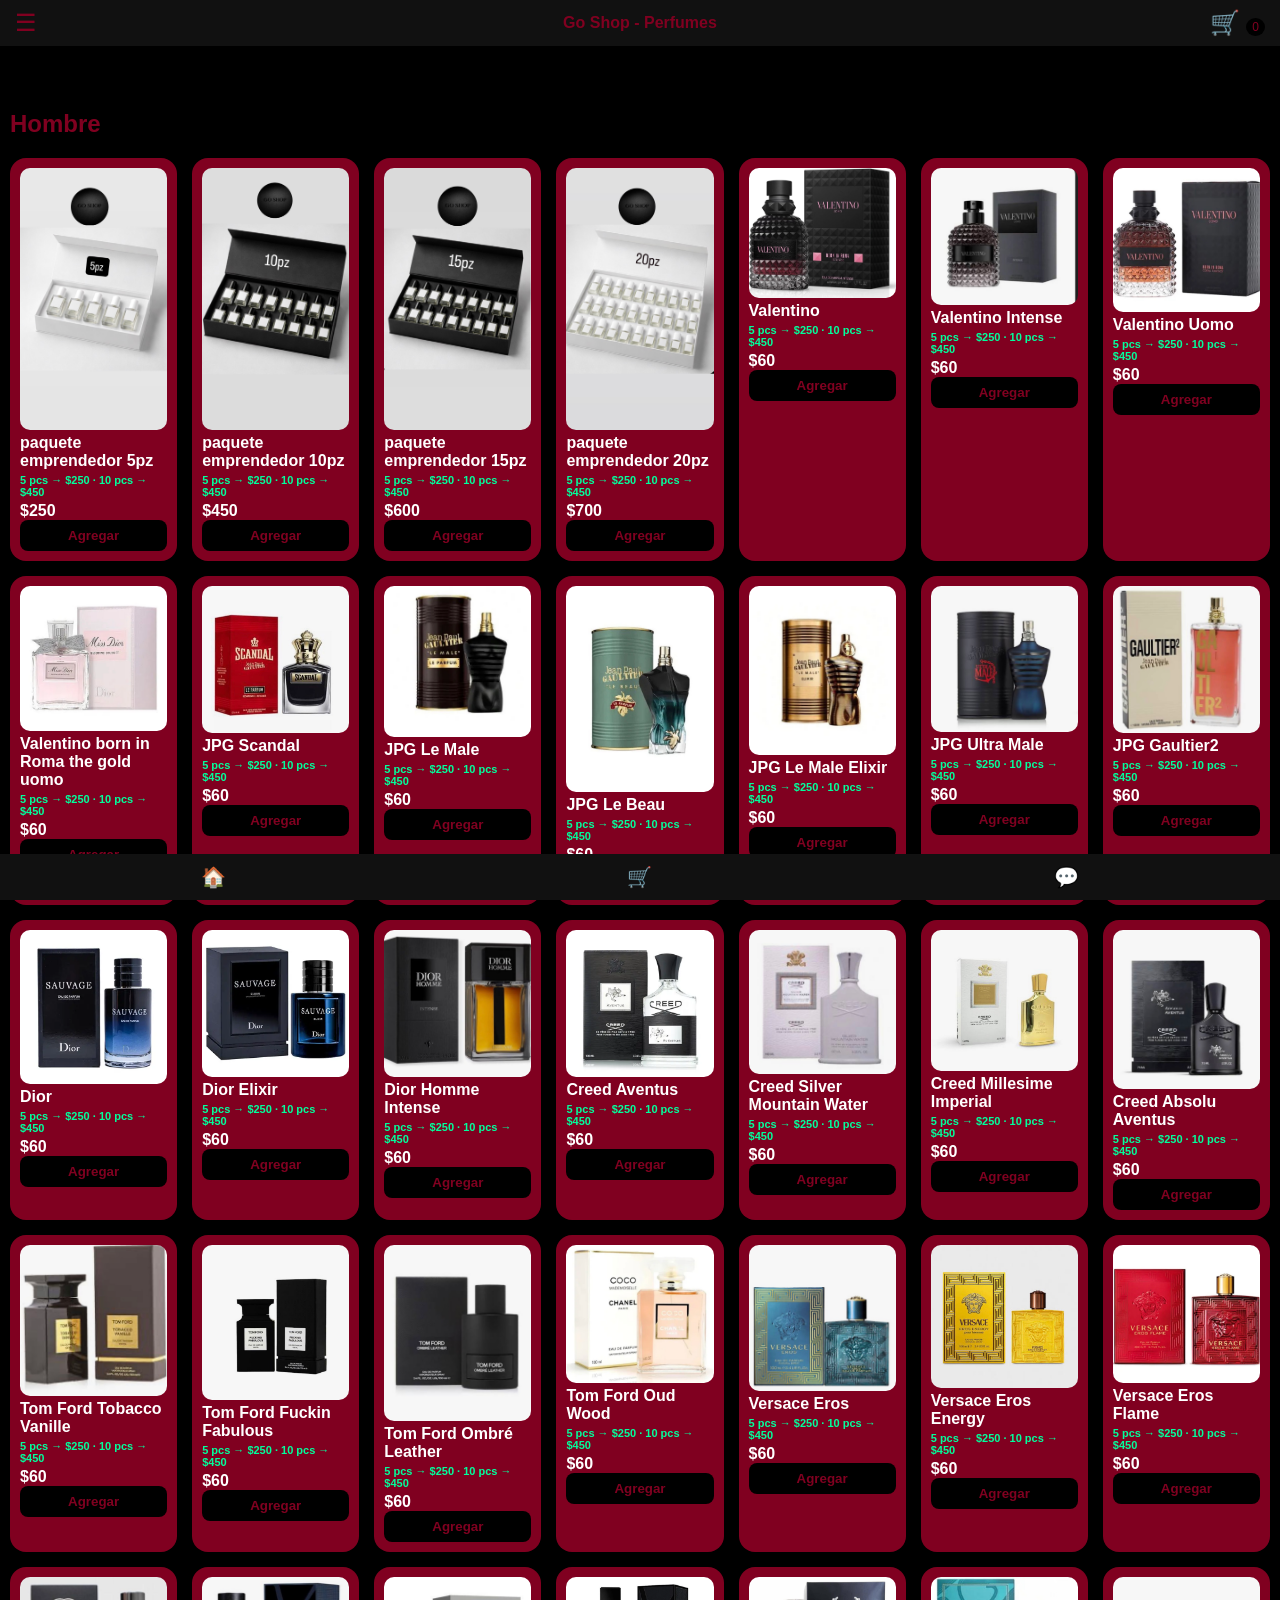
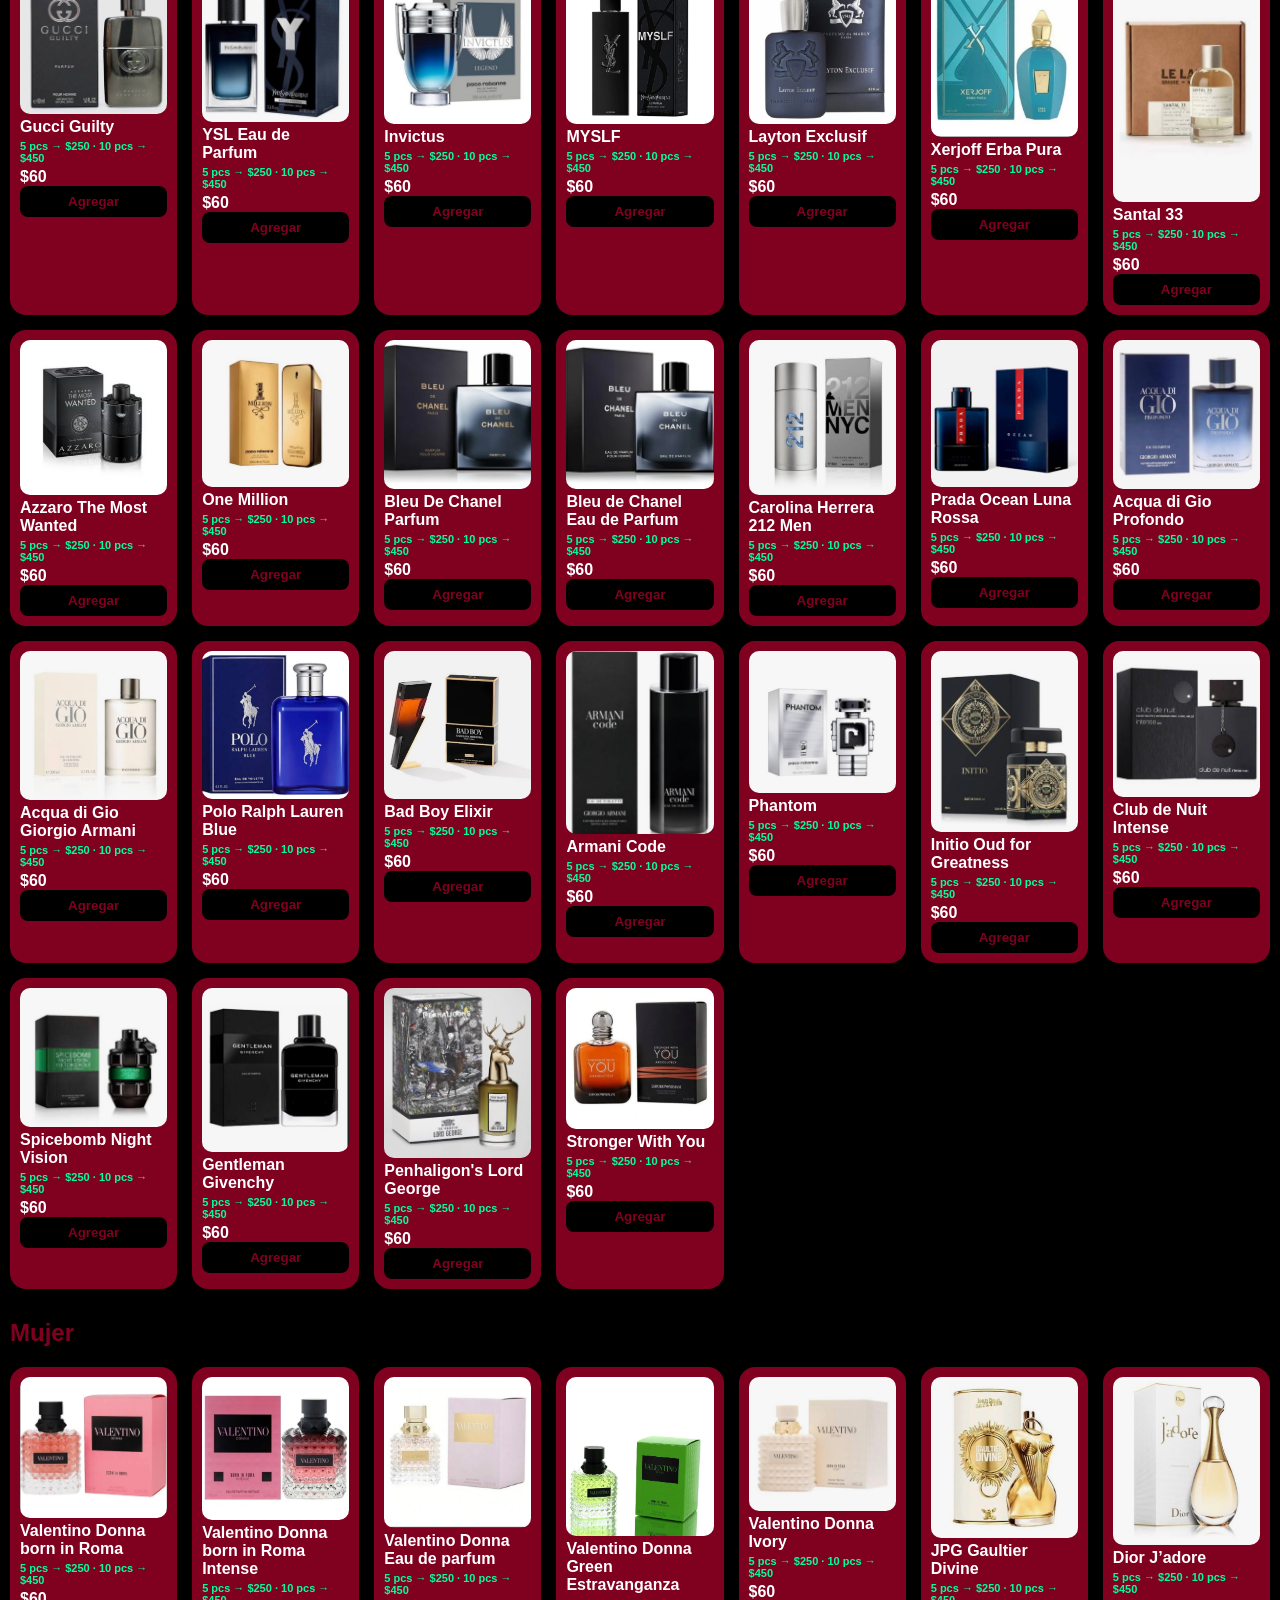
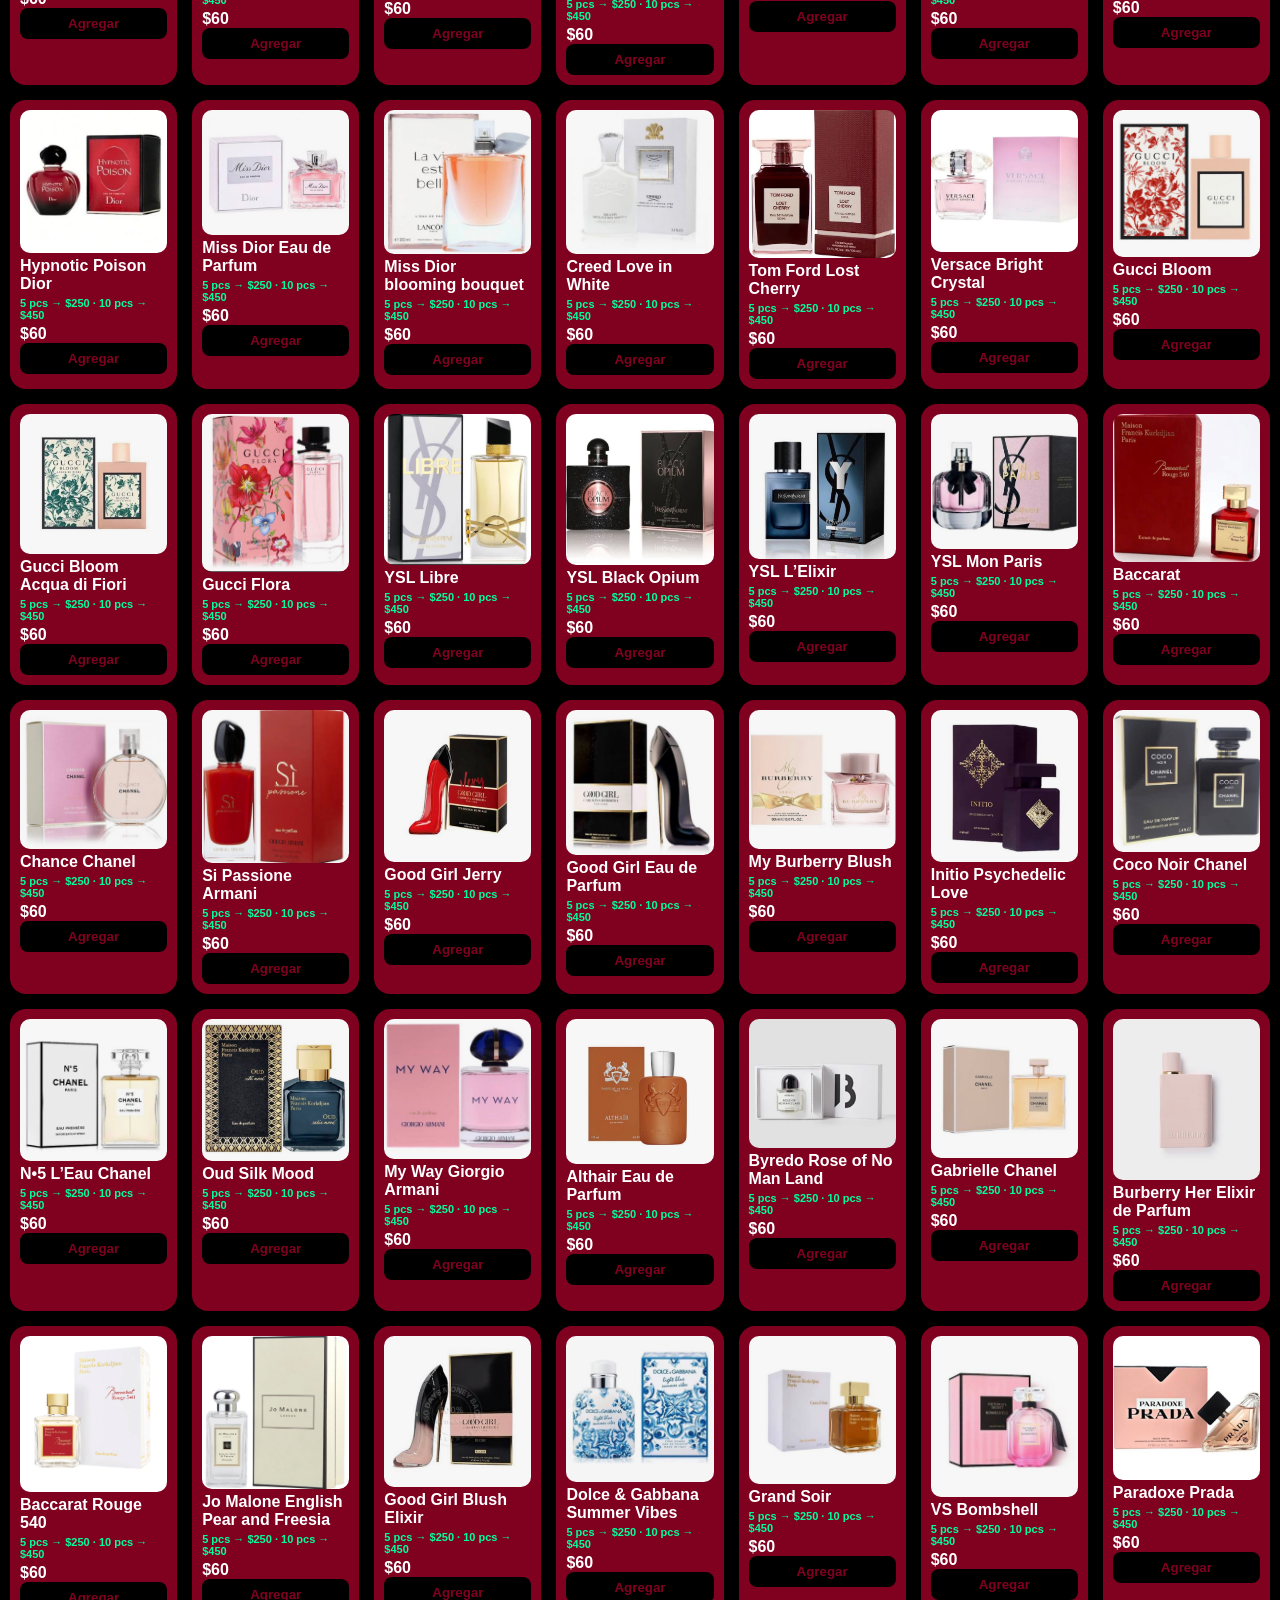
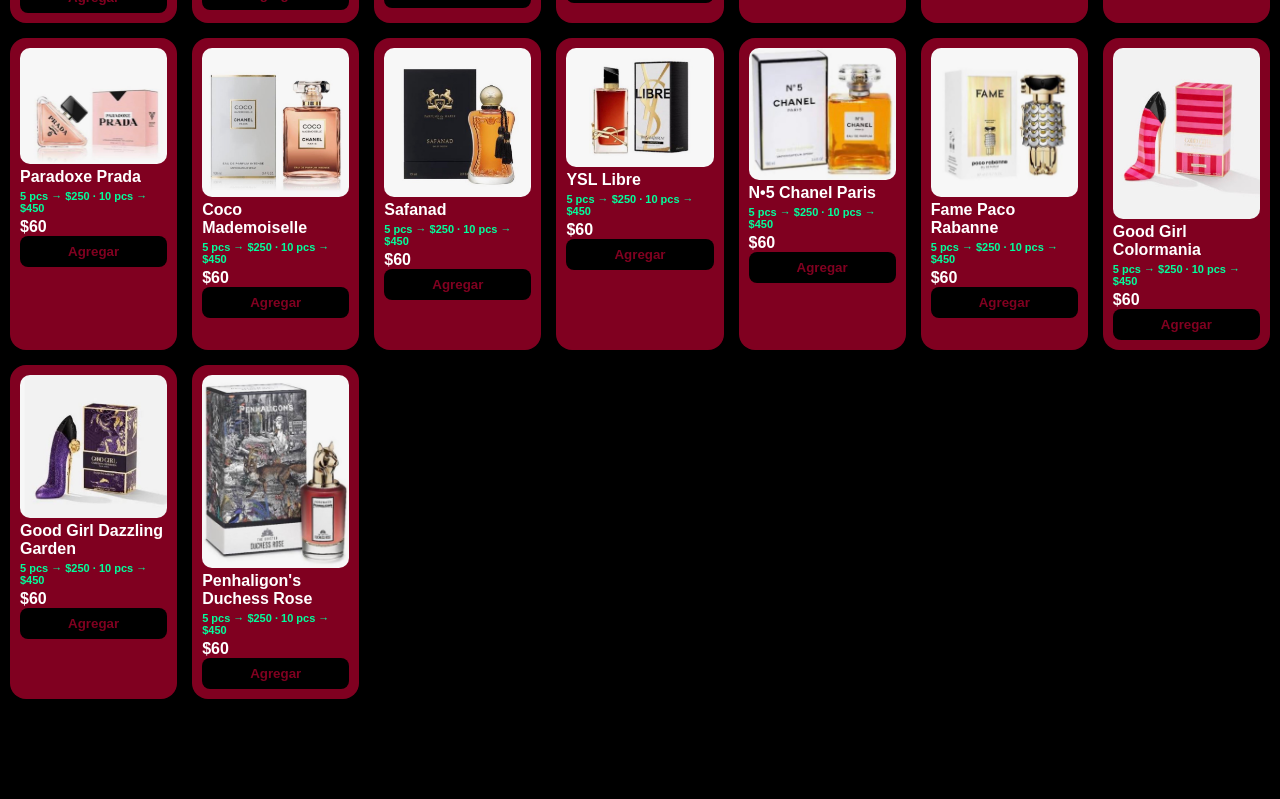
==== commit c9c79765: "Update index.html" ====
--- a/index.html
+++ b/index.html
@@ -284,7 +284,7 @@
     <div class="card">
       <img src="${i.img}">
       <b>${i.name}</b>
-      <div class="mayoreo">5 pcs → $300 · 10 pcs → $500</div>
+      <div class="mayoreo">5 pcs → $250 · 10 pcs → $450</div>
       <b>$${i.price}</b>
       <button onclick='addCart(${JSON.stringify(i)})'>Agregar</button>
     </div>`;
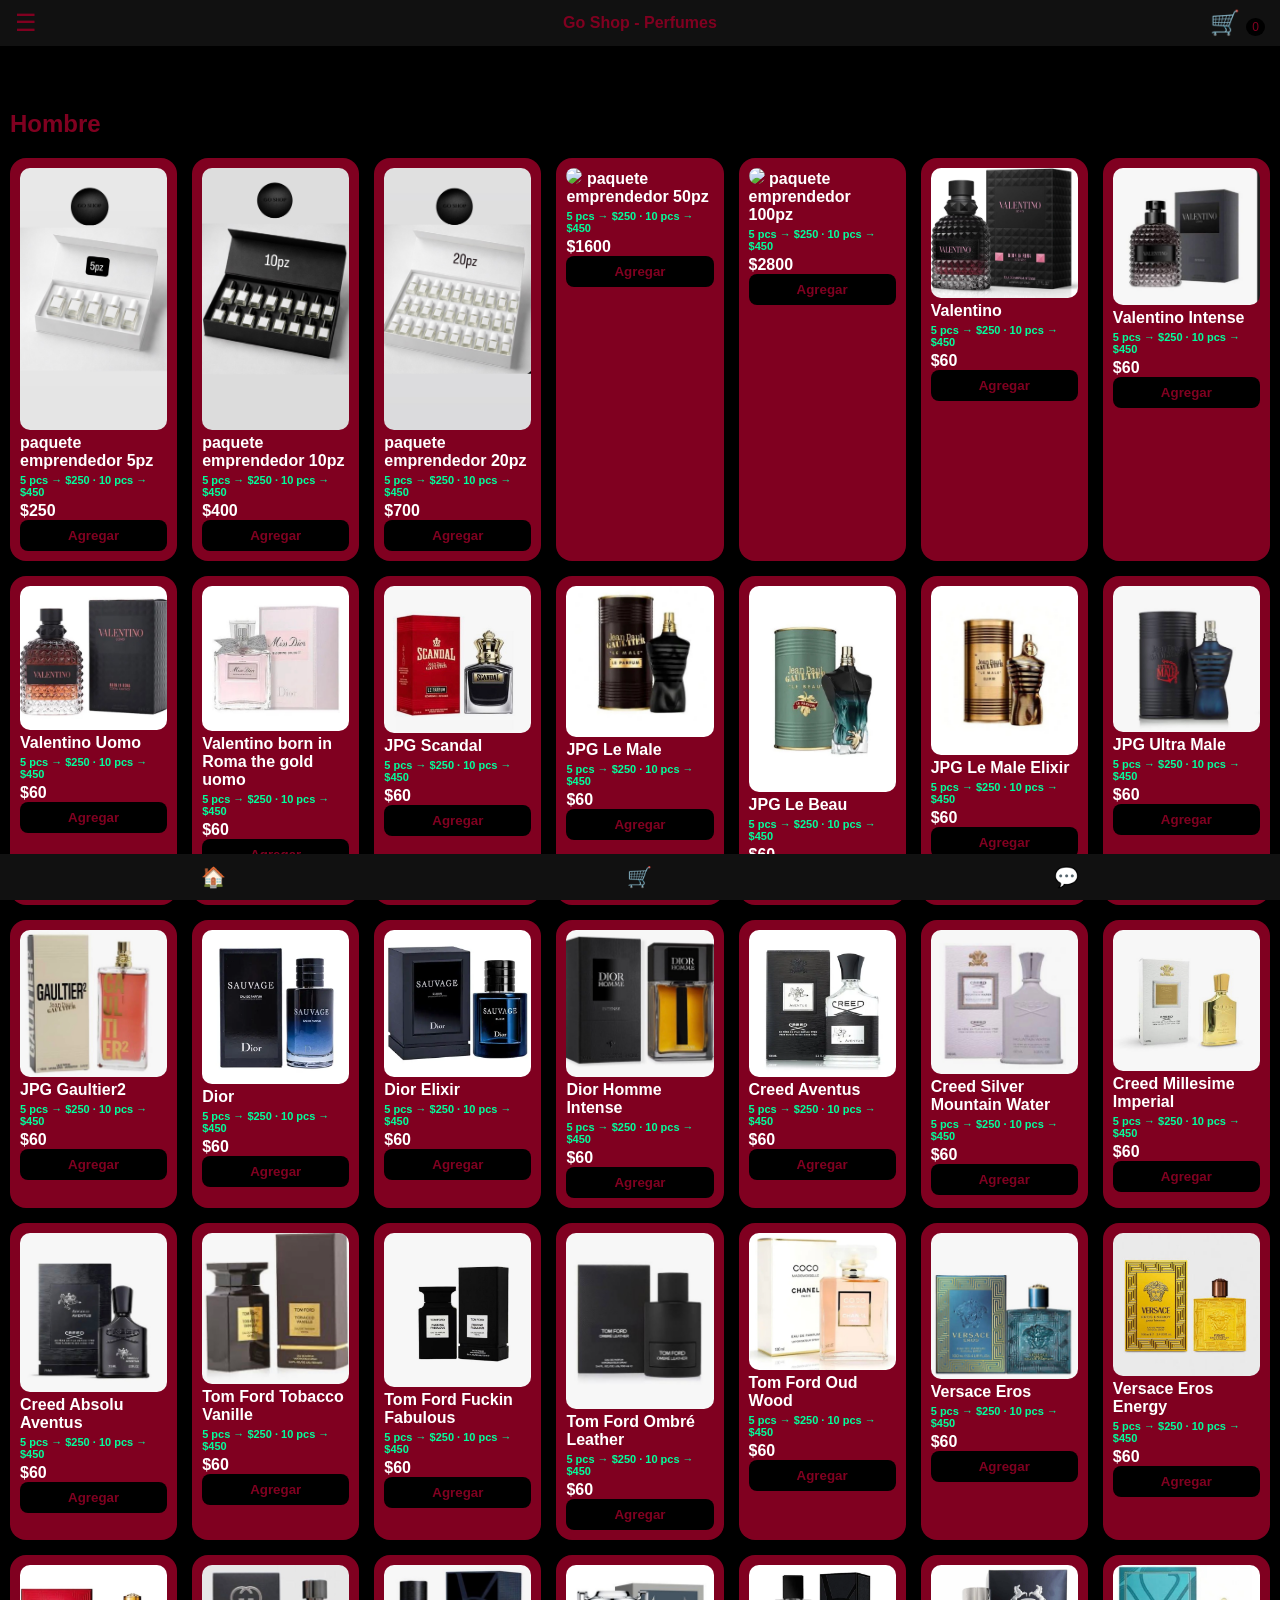
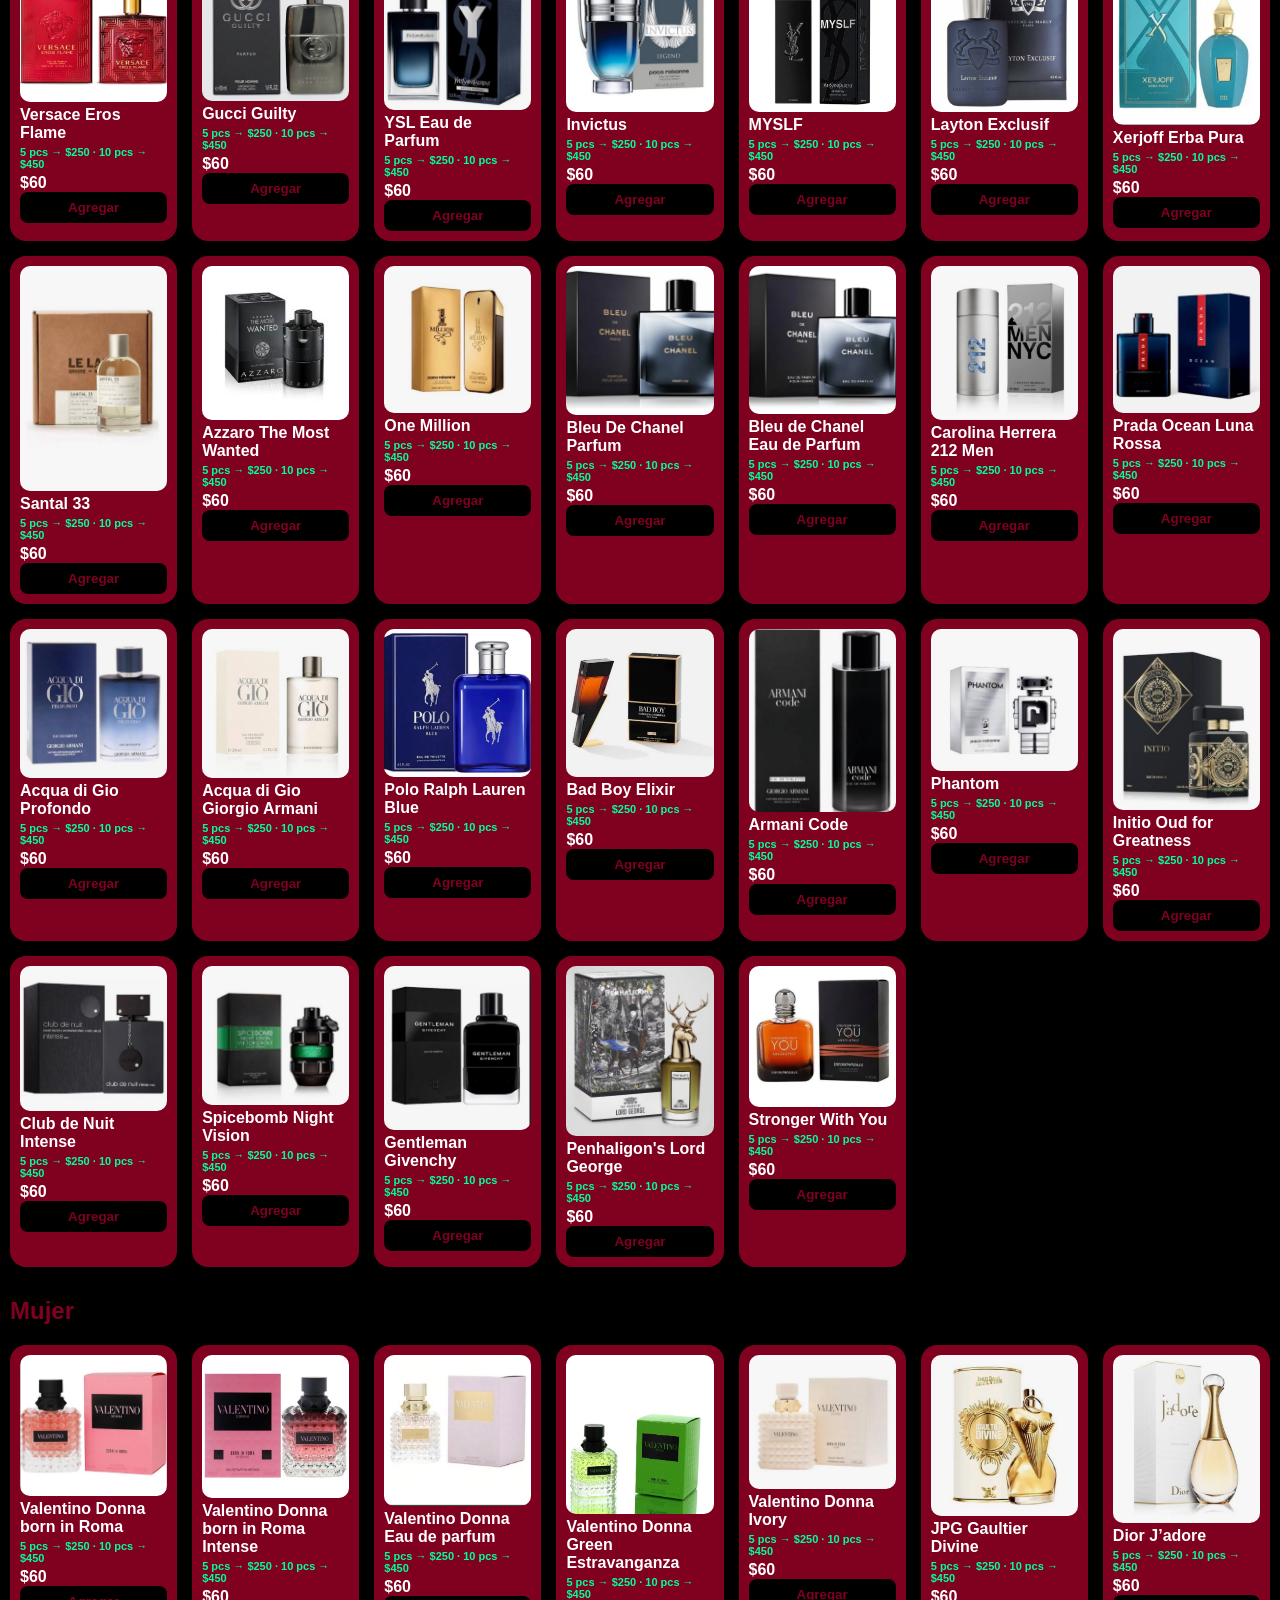
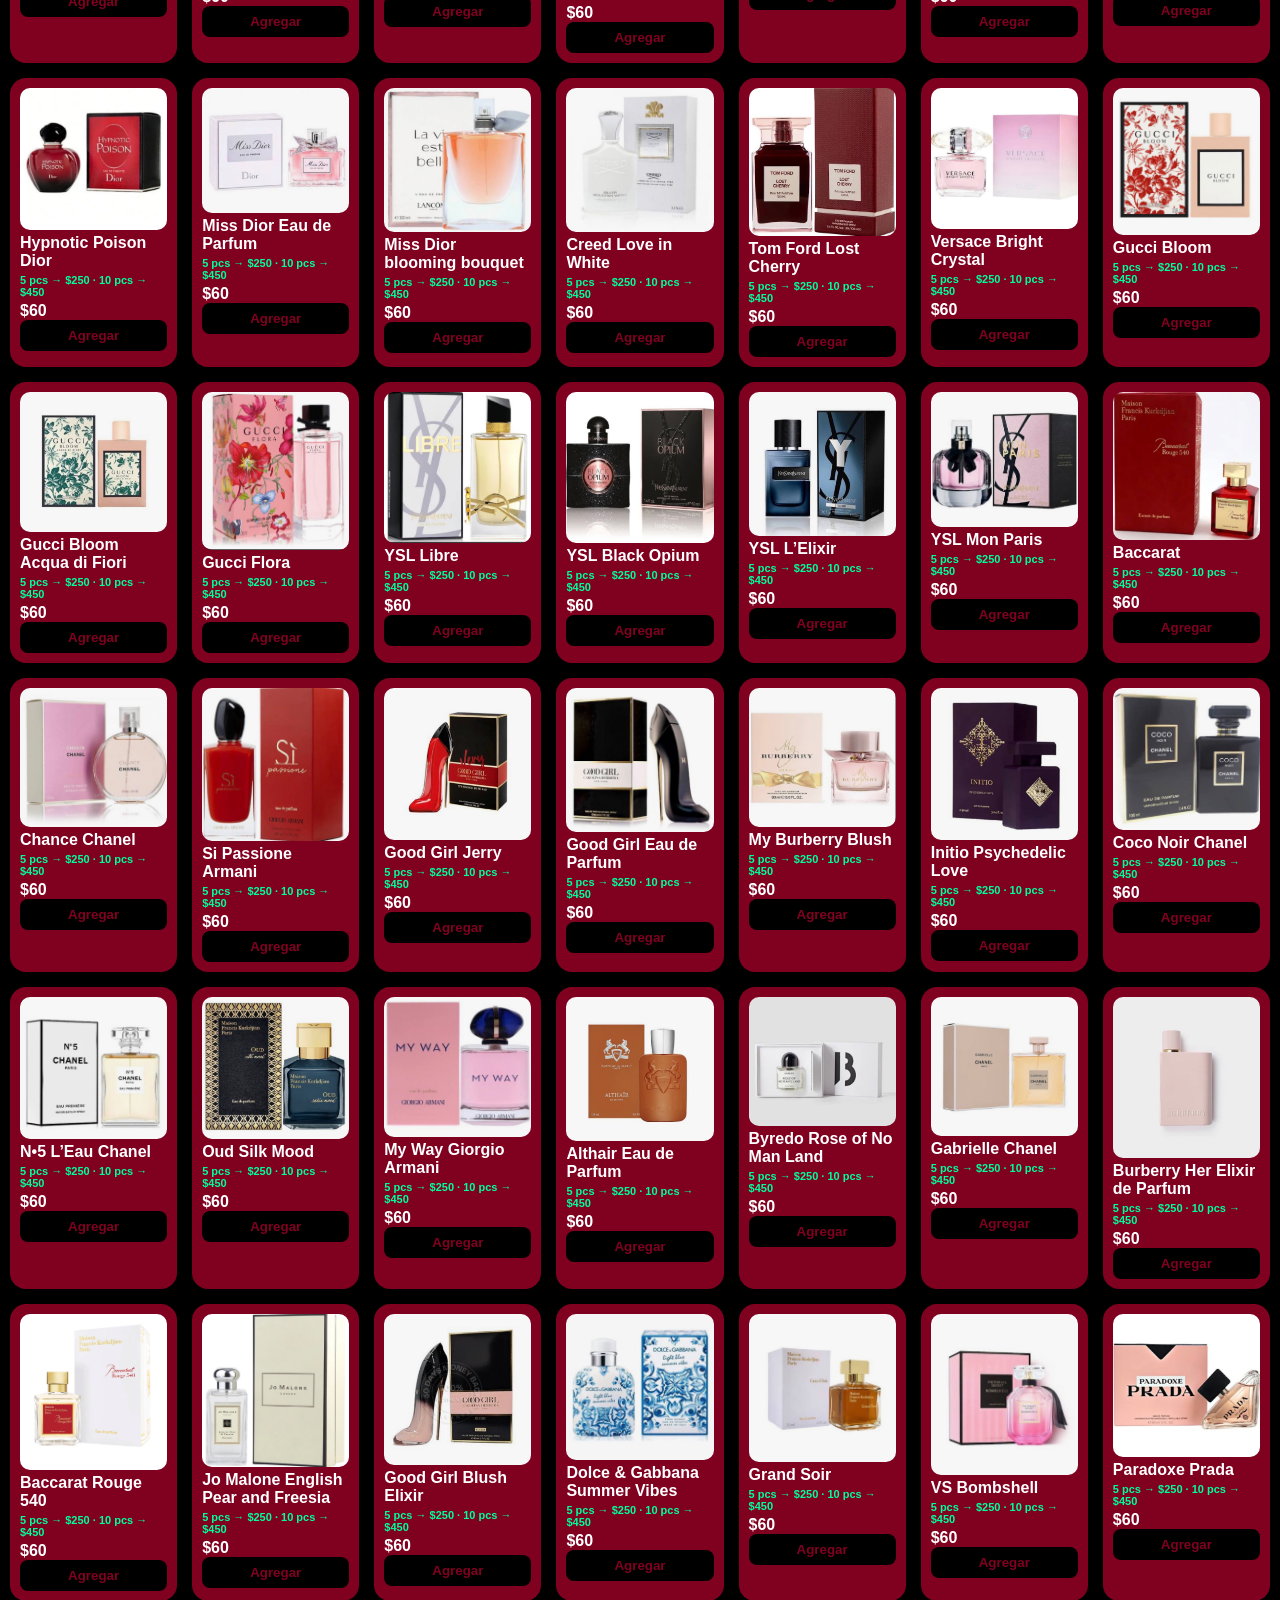
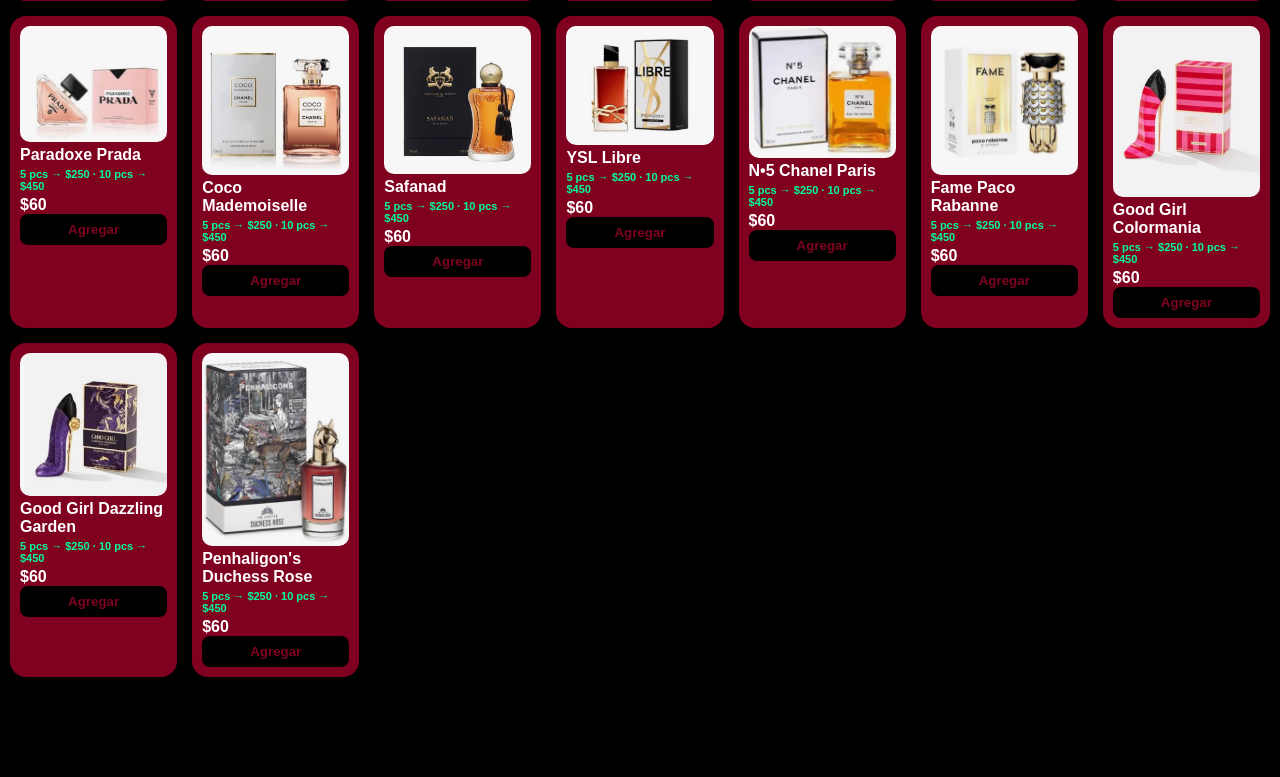
==== commit c4415771: "Modify perfume product data in index.html Updated prices and added new product entries for perfumes." ====
--- a/index.html
+++ b/index.html
@@ -140,9 +140,10 @@
 const data=[
     // ====== VERSACE ======
   {name:"paquete emprendedor 5pz", price:250, cat:"Perfumes Hombre", img:"images/5pz.jpg"},
-  {name:"paquete emprendedor 10pz", price:450, cat:"Perfumes Hombre", img:"images/10pz.jpg"},
-  {name:"paquete emprendedor 15pz", price:600, cat:"Perfumes Hombre", img:"images/15pz.jpg"},
+  {name:"paquete emprendedor 10pz", price:400, cat:"Perfumes Hombre", img:"images/10pz.jpg"},
   {name:"paquete emprendedor 20pz", price:700, cat:"Perfumes Hombre", img:"images/20pz.jpg"},
+  {name:"paquete emprendedor 50pz", price:1600, cat:"Perfumes Hombre", img:"images/50pz.jpg"},
+  {name:"paquete emprendedor 100pz", price:2800, cat:"Perfumes Hombre", img:"images/100pz.jpg"},
   // ====== VALENTINO ======
 {name:"Valentino", price:60, cat:"Perfumes Hombre", img:"images/perfume1.jpg"},
 {name:"Valentino Intense", price:60, cat:"Perfumes Hombre", img:"images/perfume15.jpg"},
